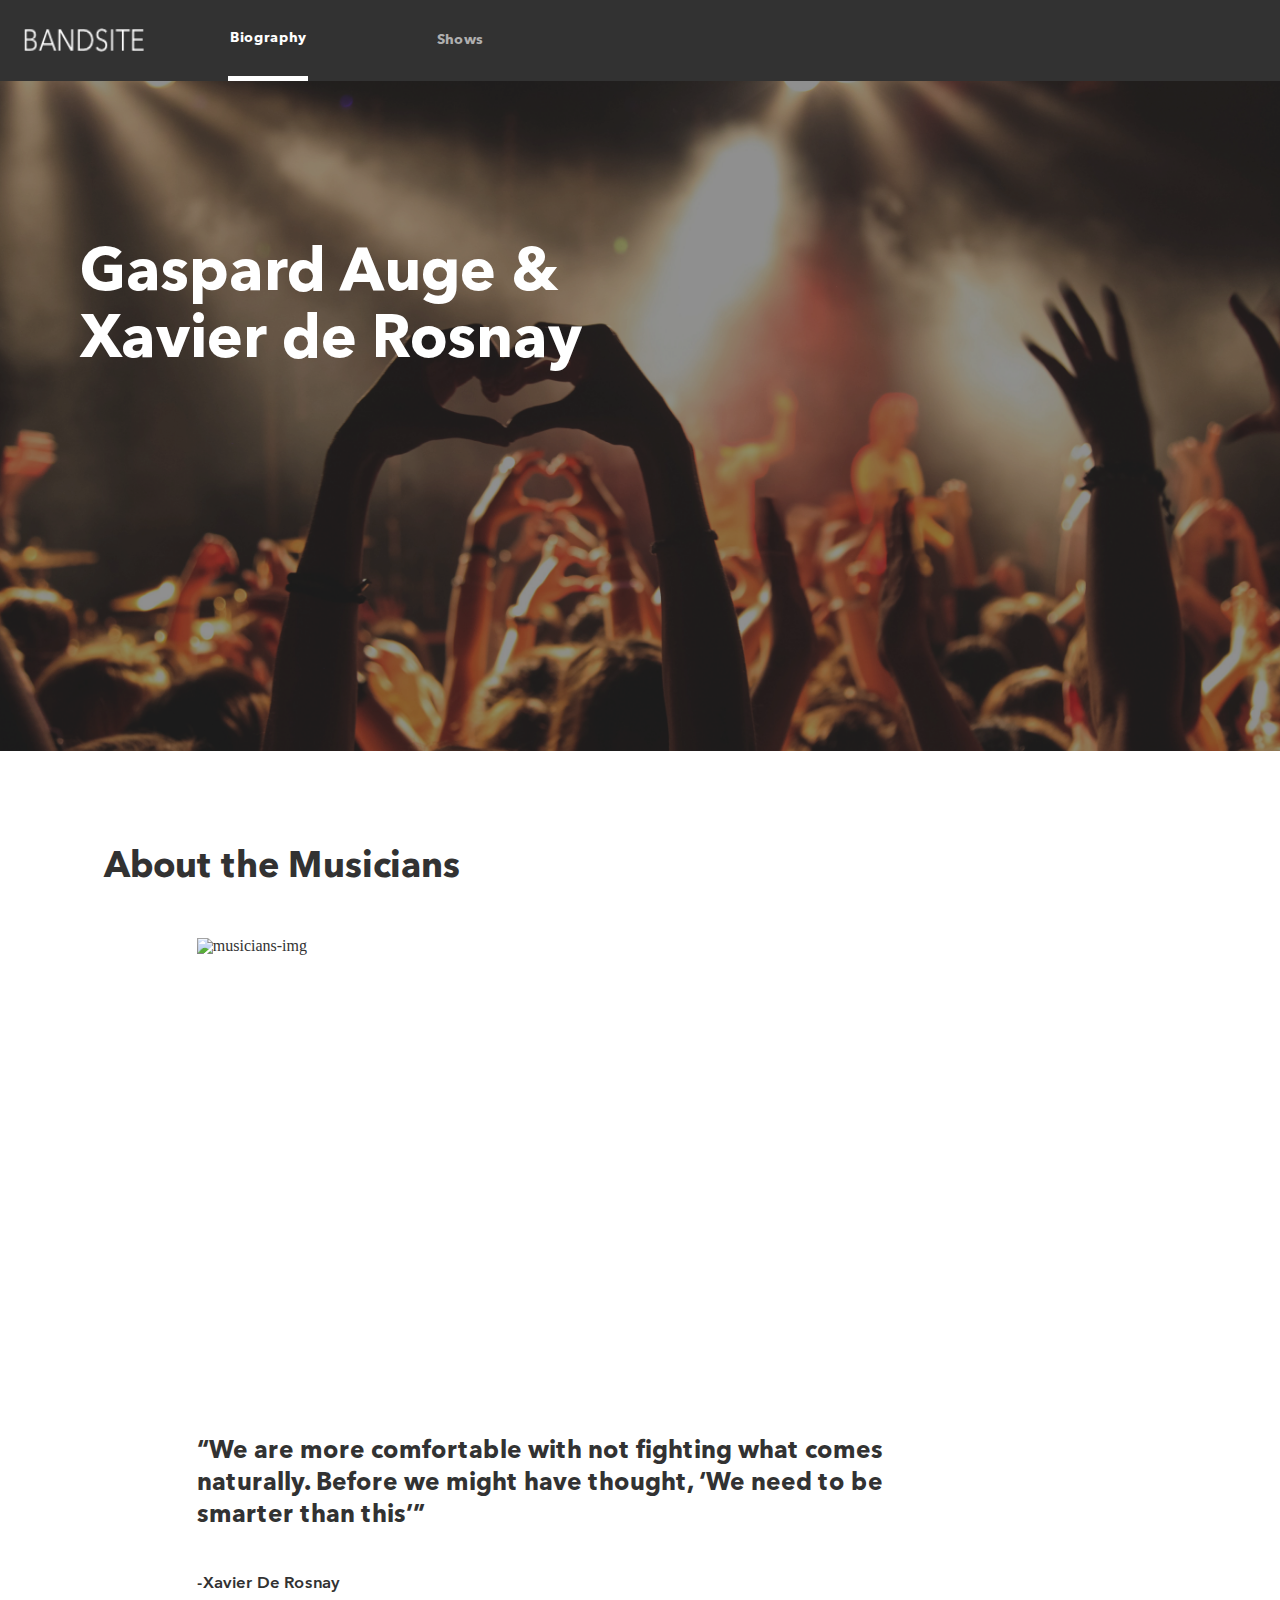
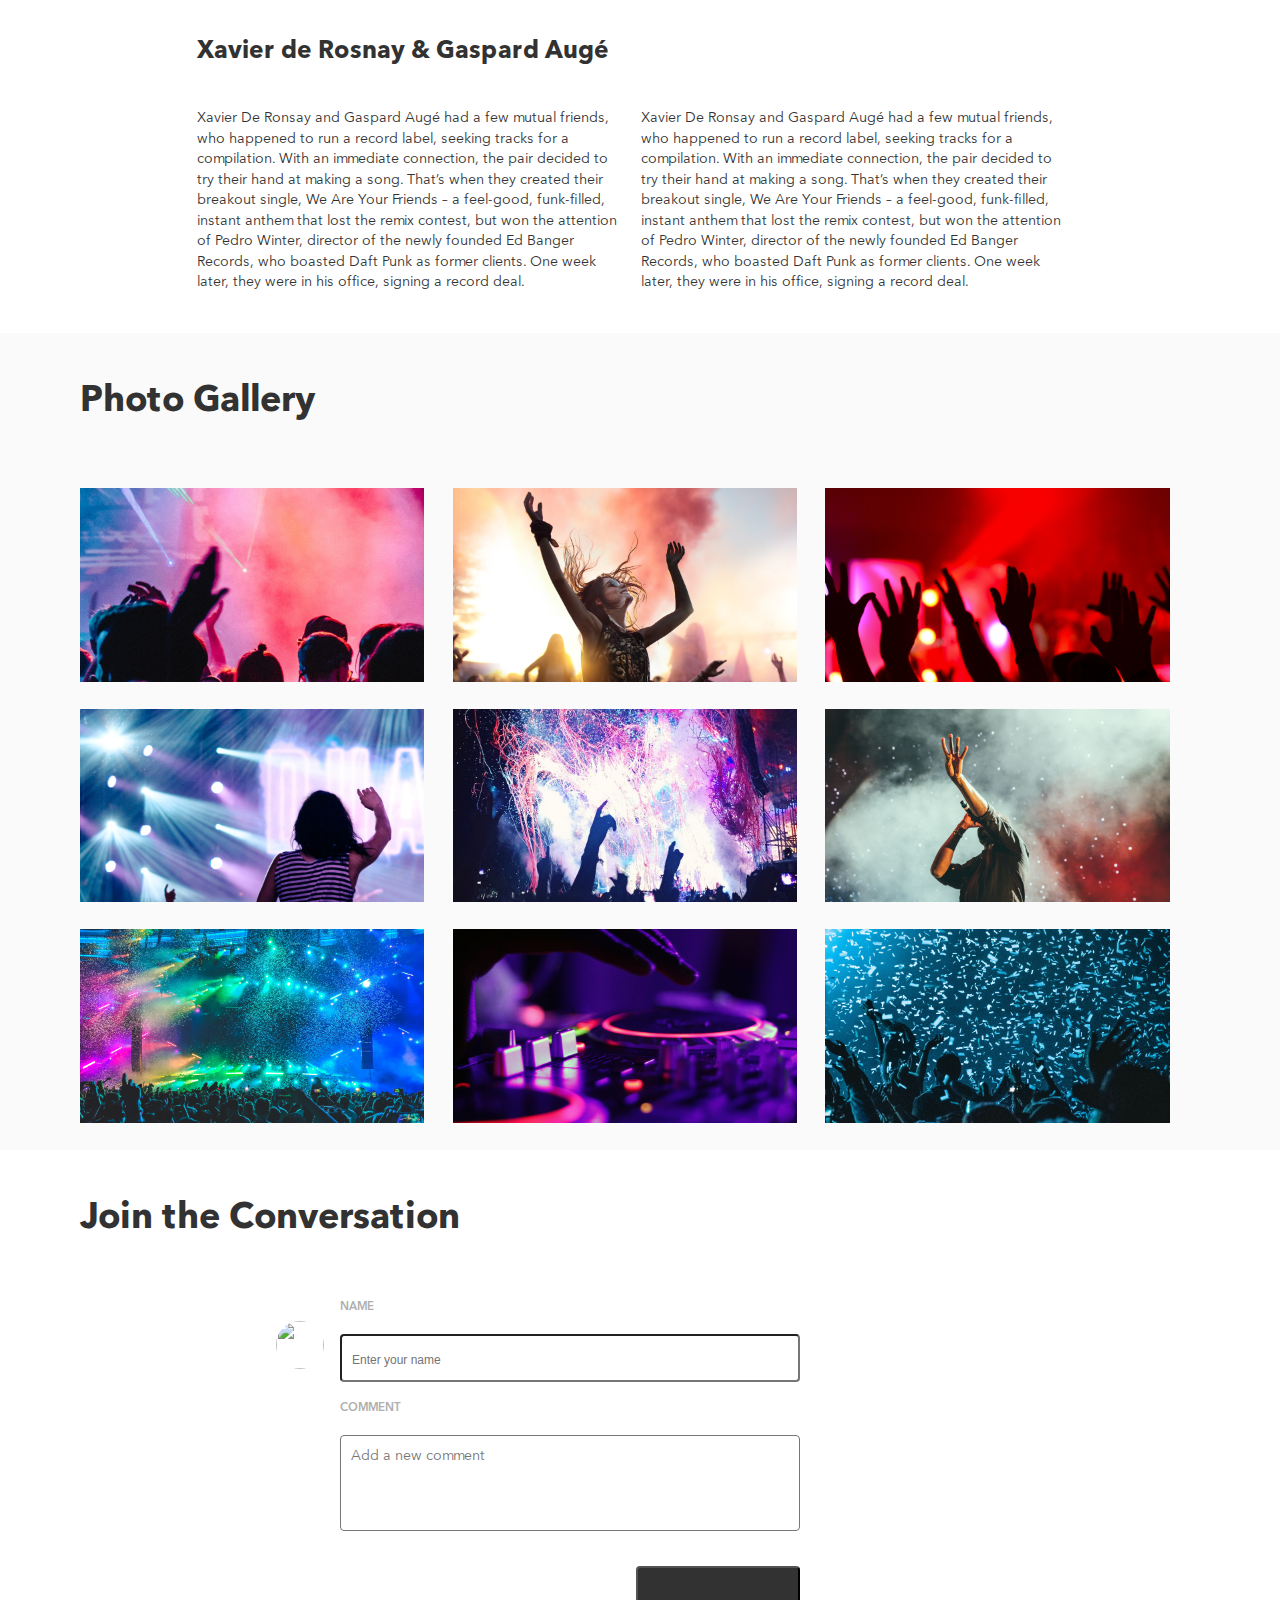
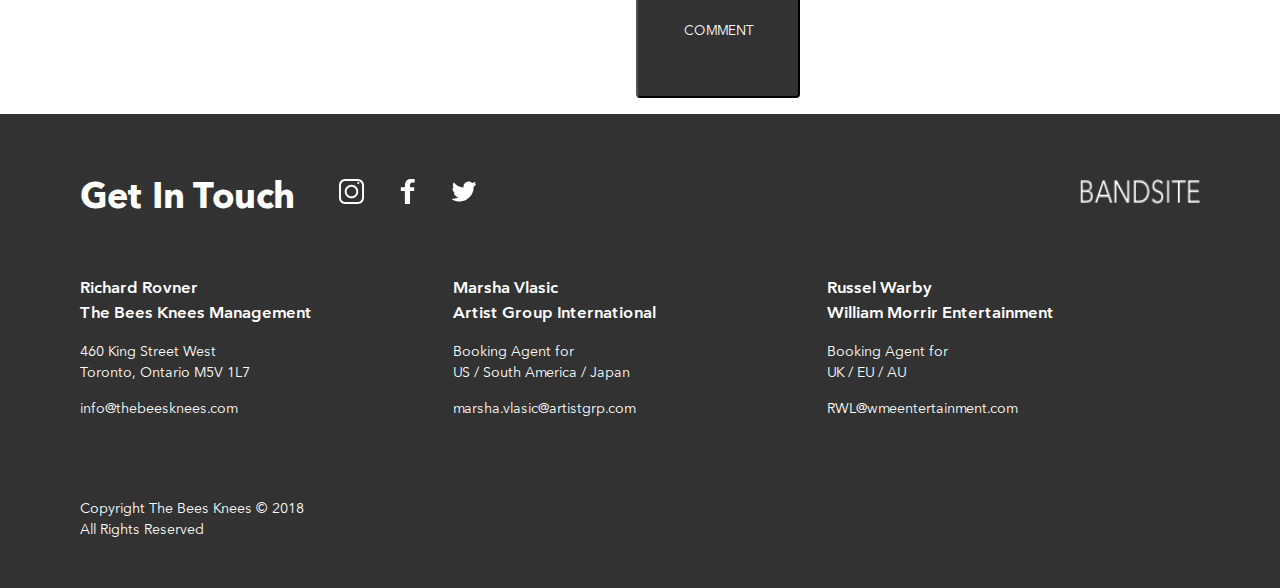
==== sprint-three/index.html @ dc9f6cad "updated js form and shows" ====
<!DOCTYPE html>
<html lang="en">

<head>
    <meta charset="UTF-8">
    <meta name="viewport" content="width=device-width, initial-scale=1.0">
    <meta name="description" content="">
    <link rel="stylesheet" type="text/css" href="./styles/main.css">
    <script src="https://cdnjs.cloudflare.com/ajax/libs/axios/0.21.1/axios.min.js"></script>
    <title>BandSite</title>
</head>

<body>
    <header>
        <!-----------------------------------------------MAIN NAVIGATION BAR---------------------------------------------->
        <nav class="main-nav">

            <div class="main-nav__trademark">
                <a href="./index.html" class="">
                    <img src="assets/logos/Logo-bandsite.png" class="logo-bandsite" alt="logo-bandsite">
                </a>
            </div>
            <ul class="main-nav__list">
                <li class="main-nav__item main-nav__item--active">
                    <a href="./index.html" class="main-nav__link main-nav__link--active">
                            Biography
                        </a>
                </li>
                <li class="main-nav__item">
                    <a href="./pages/shows.html" class="main-nav__link">
                    Shows </a>
                </li>
            </ul>

        </nav>
    </header>

    <body>
        <main>
            <!------------------------------------------- HERO CONTAINER SECTION-------------------------------------------------->
            <section class="hero-container hero-container__mobile-size-biography  hero-container--scale">
                <div class="hero-container__box hero-container__box--mobile-box-size-biography">
                    <h1 class="hero-container__text hero-container__text--mobile-font-size-biography"> Gaspard Auge & Xavier de Rosnay</h1>
                </div>
            </section>

            <!----------------------------------------------- ABOUT SECTION --------------------------------------------->
            <main>
                <section class="about-section">

                    <h1 class="about-section__title">About the Musicians </h1>
                    <div class=" about-section__content">
                        <img src="./assets/images/musicians.jpg" alt="musicians-img" class="about-section__img about-section__img--scale">
                        <h2 class="about-section__quote"> “We are more comfortable with not fighting what comes naturally. Before we might have thought, ‘We need to be smarter than this’” </h2>
                        <h4 class="about-section__name"> -Xavier De Rosnay</h4>
                        <h2 class="about-section__names"> Xavier de Rosnay & Gaspard Augé </h2>


                        <div class="about-section__text">
                            <div class="about-section__top"> Xavier De Ronsay and Gaspard Augé had a few mutual friends, who happened to run a record label, seeking tracks for a compilation. With an immediate connection, the pair decided to try their hand at making a song. That’s when
                                they created their breakout single, We Are Your Friends – a feel-good, funk-filled, instant anthem that lost the remix contest, but won the attention of Pedro Winter, director of the newly founded Ed Banger Records, who
                                boasted Daft Punk as former clients. One week later, they were in his office, signing a record deal.
                            </div>
                            <div class="about-section__bottom"> Xavier De Ronsay and Gaspard Augé had a few mutual friends, who happened to run a record label, seeking tracks for a compilation. With an immediate connection, the pair decided to try their hand at making a song. That’s when
                                they created their breakout single, We Are Your Friends – a feel-good, funk-filled, instant anthem that lost the remix contest, but won the attention of Pedro Winter, director of the newly founded Ed Banger Records, who
                                boasted Daft Punk as former clients. One week later, they were in his office, signing a record deal.
                            </div>

                        </div>
                    </div>
                </section>
                <!-------------------------------------------  PHOTO GALLERY SECTION ------------------------------------------------>
                <section class="photo-gallery-section">
                    <h1 class="photo-gallery-section__title">Photo Gallery</h1>
                    <div class="photo-gallery-section__photos">
                        <img class="photo-gallery-section__photo photo-gallery-section__photo--scale" alt="photo-gallery-1" src="./assets/images/Photo-gallery-1.jpg">
                        <img class="photo-gallery-section__photo  photo-gallery-section__photo--scale" alt="photo-gallery-2" src="./assets/images/Photo-gallery-2.jpg">
                        <img class="photo-gallery-section__photo photo-gallery-section__photo--scale" alt="photo-gallery-3" src="./assets/images/Photo-gallery-3.jpg">
                        <img class="photo-gallery-section__photo  photo-gallery-section__photo--scale" alt="photo-gallery-4" src="./assets/images/Photo-gallery-4.jpg">
                        <img class="photo-gallery-section__photo  photo-gallery-section__photo--scale" alt="photo-gallery-5" src="./assets/images/Photo-gallery-5.jpg">
                        <img class="photo-gallery-section__photo photo-gallery-section__photo--scale" alt="photo-gallery-6" src="./assets/images/Photo-gallery-6.jpg">
                        <img class="photo-gallery-section__photo photo-gallery-section__photo--scale" alt="photo-gallery-7" src="./assets/images/Photo-gallery-7.jpg">
                        <img class="photo-gallery-section__photo photo-gallery-section__photo--scale" alt="photo-gallery-8" src="./assets/images/Photo-gallery-8.jpg">
                        <img class="photo-gallery-section__photo photo-gallery-section__photo--scale" alt="photo-gallery-9" src="./assets/images/Photo-gallery-9.jpg">
                    </div>
                </section>

            </main>
            <!-------------------------------------------  COMMENTS SECTION ------------------------------------------------>

            <article class="article">
                <div class="article-header">Join the Conversation</div>

                <form id="feed" class="feed" value="feed">

                    <img src=" https://www.sbdems.org/wp-content/uploads/2020/08/facebook-female-profile-icon-67.png" class="feed__avi">


                    <div class=feed__boxes>
                        <label for="name" data-domain="Enter your name" class="feed__tag">NAME</label>
                        <input id="name" class="feed__alias-field" type="text" name="name" placeholder="Enter your name" />
                        <label for="comment" data-domain="Add a new comment" class="feed__tag">COMMENT</label>
                        <textarea id="comment" class="feed__note-field" type="text" comment="comment" placeholder="Add a new comment"></textarea>
                        <button type="submit" class="feed__button"> COMMENT</button>
                    </div>

                </form>
                <div class="repository" id="repository" name="repository"></div>
            </article>

            <!--------------------------------------------------------------FOOTER BANNER-------------------------------------------------------------->
            <footer class="footer">
                <div class="footer__binding">
                    <div class=" footer__banner">
                        <div class=" footer__banner-left">
                            <h1 class="footer__title">Get In Touch</h1>
                            <div class="footer__network-partition">
                                <img class="footer__network-icon" src="./assets/icons/SVG/Icon-instagram.svg" alt="Facebook">
                                <img class="footer__network-icon footer__network-icon--margin" src="./assets/icons/SVG/Icon-facebook.svg" alt="Yelp">
                                <img class="footer__network-icon footer__network-icon--margin" src="./assets/icons/SVG/Icon-twitter.svg" alt="Instagram">
                            </div>
                        </div>
                        <a href="./index.html" class="footer__trademark"><img src="assets/logos/Logo-bandsite.png" class="footer__img"></a>
                    </div>

                    <!--------------------------------------------------------------FOOTER CARD-------------------------------------------------------------->

                    <div class="footer__directory">
                        <div class="footer__partition-card">
                            <div class="footer__partition-top">
                                <div>Richard Rovner</div>
                                <div> The Bees Knees Management</div>
                            </div>
                            <div class="footer__partition-bottom">
                                <div>460 King Street West</div>
                                <div class="footer__partition-bottom">Toronto, Ontario M5V 1L7</div>
                                <div class="footer__email">info@thebeesknees.com </div>
                            </div>
                        </div>


                        <div class="footer__partition-card">
                            <div class="footer__partition-top">
                                <div> Marsha Vlasic</div>
                                <div> Artist Group International </div>
                            </div>
                            <div class="footer__partition-bottom">
                                <div>Booking Agent for </div>
                                <div class="footer__partition-bottom">US / South America / Japan</div>
                                <div class="footer__email">marsha.vlasic@artistgrp.com</div>
                            </div>
                        </div>

                        <div class="footer__partition-card">
                            <div class="footer__partition-top">
                                <div> Russel Warby</div>
                                <div> William Morrir Entertainment</div>
                            </div>
                            <div class="footer__partition-bottom">
                                <div>Booking Agent for</div>
                                <div class="footer__partition-bottom">UK / EU / AU</div>
                                <div class="footer__email">RWL@wmeentertainment.com</div>
                            </div>
                        </div>
                    </div>
                </div>
                <div class="footer__partition-base">Copyright The Bees Knees © 2018</div>
                <div class="footer__partition-base footer__partition-base-last">All Rights Reserved</div>

            </footer>



        </main>
    </body>

    <script src="./scripts/index-page.js"></script>

</html>

</html>
---- sprint-three/styles/main.css ----
/*********************************IMPORTS********************************************/
html,
body,
div,
span,
h1,
h2,
h3,
h4,
h5,
h6,
p,
a,
em,
img,
ol,
ul,
li,
article,
footer,
header,
menu,
nav,
section,
time,
video {
  margin: 0;
  padding: 0;
  border: 0;
  font-weight: lighter;
  vertical-align: baseline;
}

/* HTML5 display-role reset for older browsers */
article,
footer,
header,
menu,
nav,
body {
  line-height: 1;
}

blockquote,
q {
  quotes: none;
}

blockquote:before,
blockquote:after,
q:before,
q:after {
  content: "";
  content: none;
}

table {
  border-collapse: collapse;
  border-spacing: 0;
}

/************************************VARIABLES******************************************/
/********************************* BREAKPOINTS**********************************************************/
/********************************* FOR TABLETS**********************************************************/
/********************************* FOR DESKTOP*************************************/
/************************************FONTS******************************************/
@font-face {
  font-family: "AvenirNextLTProRegular";
  src: url("../assets/fonts/AvenirNextLTPro-Regular.woff") format("woff"), url("../assets/fonts/AvenirNextLTPro-Regular.woff2") format("woff2");
  font-weight: 400;
}
@font-face {
  font-family: "AvenirNextLTProDemi";
  src: url("../assets/fonts/AvenirNextLTPro-Demi.woff") format("woff"), url("../assets/fonts/AvenirNextLTPro-Demi.woff2") format("woff2");
  font-weight: 600;
}
@font-face {
  font-family: "AvenirNextLTProBold";
  src: url("../assets/fonts/AvenirNextLTPro-Bold.woff") format("woff"), url("../assets/fonts/AvenirNextLTPro-Bold.woff2") format("woff2");
  font-weight: 700;
}
/*********************************************HEADINGS**h1-h6**************************************/
/*************************************H1 HERO HEADING************************************/
/*****************************************H1-Main-heading****************************/
/*********************H2 - Header subheader for mobile*********************/
/*******************************H3 - Subheader for Tablet and Desktop*************/
/********************H4 Paragraph & Comments*******************************/
/********************************h4-lists-and-contacts-information**************/
/********************************P-Paragraph****************************/
/*******************************************H5-Labels***********************/
/************************************VARIABLES******************************************/
/***************************************PADDING**************************************************/
/**********************************************DIVIDERS******************************************************/
/************************************MAIN NAV************************************/
.main-nav {
  background-color: #323232;
  display: flex;
  flex-direction: column;
  justify-content: space-between;
  align-items: center;
  color: #AFAFAF;
  width: 100%;
  min-height: 25vw;
  max-height: 10.4vw;
  width: 100%;
  padding: 0 1rem 0 1rem;
}
@media (min-width: 768px) {
  .main-nav {
    padding: 0 1.5rem 0 1.5rem;
  }
}
@media (min-width: 1280px) {
  .main-nav {
    padding: 0 5rem 0 5rem;
  }
}
@media (min-width: 768px) {
  .main-nav {
    flex-direction: row;
    min-height: 10.4vw;
    max-height: 6.3vw;
    justify-content: flex-start;
    align-items: center;
    padding: 0 1.5rem;
  }
}
@media (min-width: 1280px) {
  .main-nav {
    min-height: 6.3vw;
    max-height: 6.3vw;
  }
}
.main-nav__trademark {
  padding: 5vw 0 0;
  min-width: 37.5vw;
  min-height: 7.5vw;
  max-width: 15.6vw;
  max-height: 3.1vw;
}
@media (min-width: 768px) {
  .main-nav__trademark {
    min-width: 15.6vw;
    min-height: 3.1vw;
    min-width: 15.6vw;
    min-height: 3.1vw;
  }
}
@media (min-width: 1280px) {
  .main-nav__trademark {
    min-width: 9.4vw;
    min-height: 1.9vw;
    max-width: 9.4vw;
    max-height: 1.9vw;
  }
}
.main-nav__trademark img {
  min-width: 37.5vw;
  min-height: 7.5vw;
  max-width: 15.6vw;
  max-height: 3.1vw;
}
@media (min-width: 768px) {
  .main-nav__trademark img {
    min-width: 15.6vw;
    min-height: 3.1vw;
    min-width: 15.6vw;
    min-height: 3.1vw;
  }
}
@media (min-width: 1280px) {
  .main-nav__trademark img {
    min-width: 9.4vw;
    min-height: 1.9vw;
    max-width: 9.4vw;
    max-height: 1.9vw;
  }
}
@media (min-width: 768px) {
  .main-nav__trademark {
    padding: 2.1vw 0;
    margin-right: 56px;
  }
}
@media (min-width: 1280px) {
  .main-nav__trademark {
    padding: 1.3vw 0;
  }
}
.main-nav__list {
  display: flex;
  justify-content: space-around;
  width: 100%;
  align-items: center;
  list-style-type: none;
}
@media (min-width: 768px) {
  .main-nav__list {
    align-items: stretch;
    width: 30%;
    height: 100%;
  }
}
.main-nav__item {
  list-style-type: none;
  display: flex;
  justify-content: center;
  width: 50%;
  padding: 0 0 3.8vw 0;
}
@media (min-width: 768px) {
  .main-nav__item {
    align-items: center;
    padding-bottom: 0;
    padding: 3.6vw 0;
  }
}
@media (min-width: 1280px) {
  .main-nav__item {
    width: 5rem;
    padding: 2.2vw 0;
    margin: 0 56px 0 0;
  }
}
.main-nav__item--active {
  border-bottom: solid 5px #FFFF;
}
.main-nav__link {
  color: #323232;
  font-family: AvenirNextLTProRegular;
  font-size: 4.1vw;
  line-height: 5.6vw;
  font-family: AvenirNextLTProBold;
  color: #FFFF;
  text-decoration: none;
  color: #AFAFAF;
  text-decoration: none;
  transition: letter-spacing 0.1s;
}
@media (min-width: 768px) {
  .main-nav__link {
    font-size: 1.82vw;
    line-height: 2.6vw;
  }
}
@media (min-width: 1280px) {
  .main-nav__link {
    font-size: 1.1vw;
    line-height: 1.6vw;
  }
}
.main-nav__link:hover {
  letter-spacing: 1px;
}
.main-nav__link--active {
  color: #323232;
  font-family: AvenirNextLTProRegular;
  font-size: 4.1vw;
  line-height: 5.6vw;
  font-family: AvenirNextLTProBold;
  color: #FFFF;
}
@media (min-width: 768px) {
  .main-nav__link--active {
    font-size: 1.82vw;
    line-height: 2.6vw;
  }
}
@media (min-width: 1280px) {
  .main-nav__link--active {
    font-size: 1.1vw;
    line-height: 1.6vw;
  }
}

/************************************HERO CONTAINER****************************/
.hero-container {
  display: flex;
  position: relative;
  background-image: url("../assets/images/hero-image.jpg");
  background-position: center;
  background-size: cover;
  background-color: rgba(50, 50, 50, 0.5);
  min-height: 147.5vw;
  max-height: 87.2vw;
}
.hero-container ::before {
  content: "";
  position: absolute;
  top: 0rem;
  right: 0rem;
  bottom: 0rem;
  left: 0rem;
  background-color: rgba(0, 0, 0, 0.25);
  z-index: -1;
}
.hero-container__mobile-size-biography {
  min-height: 183px;
  max-height: 57.2vw;
}
@media (min-width: 768px) {
  .hero-container {
    min-height: 670px;
    max-height: 52.3vw;
  }
}
@media (min-width: 1280px) {
  .hero-container {
    margin: 0 0 3rem 0;
  }
}
.hero-container--scale {
  width: 100%;
  height: 100%;
  -o-object-fit: cover;
     object-fit: cover;
}
.hero-container__box {
  padding: 0 1rem 0 1rem;
  color: #FFFF;
  margin: 4rem 0;
  z-index: 1;
}
@media (min-width: 768px) {
  .hero-container__box {
    padding: 0 1.5rem 0 1.5rem;
  }
}
@media (min-width: 1280px) {
  .hero-container__box {
    padding: 0 5rem 0 5rem;
  }
}
.hero-container__box--mobile-box-size-shows {
  min-width: 288px;
  max-width: 90vw;
}
.hero-container__box--mobile-box-size-biography {
  min-width: 224px;
  max-width: 70vw;
}
@media (min-width: 768px) {
  .hero-container__box {
    margin: 6rem 0;
    min-width: 564px;
    max-width: 73.4vw;
  }
}
@media (min-width: 1280px) {
  .hero-container__box {
    margin: 10rem 0;
    min-width: 568px;
    max-width: 43.1vw;
  }
}
.hero-container__title {
  font-size: 4.4vw;
  line-height: 6.9vw;
  font-family: AvenirNextLTProDemi;
  color: #323232;
  color: #FFFF;
  margin: 0 0 0rem 0;
}
@media (min-width: 768px) {
  .hero-container__title {
    font-size: 3.1vw;
    line-height: 4.2vw;
    font-family: AvenirNextLTProBold;
  }
}
@media (min-width: 1280px) {
  .hero-container__title {
    font-size: 1.9vw;
    line-height: 2.5vw;
  }
}
@media (min-width: 768px) {
  .hero-container__title {
    margin: 0 0 0rem 0;
  }
}
.hero-container__text {
  z-index: 1;
}
.hero-container__text--mobile-font-size-shows {
  font-family: AvenirNextLTProBold;
  font-size: 11vw;
  line-height: 13.8vw;
}
@media (min-width: 768px) {
  .hero-container__text--mobile-font-size-shows {
    font-size: 4.7vw;
    line-height: 5.7vw;
  }
}
@media (min-width: 1280px) {
  .hero-container__text--mobile-font-size-shows {
    font-size: 2.8vw;
    line-height: 3.4vw;
  }
}
.hero-container__text--mobile-font-size-biography {
  font-family: AvenirNextLTProBold;
  font-size: 7.5vw;
  line-height: 10vw;
  color: #FFFF;
}
@media (min-width: 768px) {
  .hero-container__text--mobile-font-size-biography {
    font-size: 4.7vw;
    line-height: 5.7vw;
  }
}
@media (min-width: 1280px) {
  .hero-container__text--mobile-font-size-biography {
    font-size: 2.8vw;
    line-height: 3.4vw;
  }
}
@media (min-width: 768px) {
  .hero-container__text {
    font-family: AvenirNextLTProBold;
    color: #FFFF;
    font-size: 18.8vw;
    line-height: 21.3vw;
  }
}
@media (min-width: 768px) and (min-width: 768px) {
  .hero-container__text {
    font-size: 7.8vw;
    line-height: 8.9vw;
  }
}
@media (min-width: 768px) and (min-width: 1280px) {
  .hero-container__text {
    font-size: 4.7vw;
    line-height: 5.3vw;
  }
}
.hero-container__soundcloud {
  padding: 0 1rem 0 1rem;
  position: absolute;
  z-index: 1;
  align-self: flex-end;
  margin: 0 0 20vw 0;
  min-width: 288px;
  min-height: 96px;
  max-width: 90vw;
  max-height: 30vw;
}
@media (min-width: 768px) {
  .hero-container__soundcloud {
    padding: 0 1.5rem 0 1.5rem;
  }
}
@media (min-width: 1280px) {
  .hero-container__soundcloud {
    padding: 0 5rem 0 5rem;
  }
}
@media (min-width: 768px) {
  .hero-container__soundcloud {
    margin: 0 0 6.3vw 0;
    min-width: 436px;
    min-height: 146px;
    max-width: 56.8vw;
    max-height: 19vw;
  }
}
@media (min-width: 1280px) {
  .hero-container__soundcloud {
    padding: 0;
    margin: 0 0 14.7rem 0;
    position: relative;
    min-width: 436px;
    min-height: 146px;
    max-width: 34.1vw;
    max-height: 11.4vw;
  }
}

/************************************ABOUT SECTION************************************/
.about-section {
  background-color: #FFFF;
  color: #323232;
  display: flex;
  flex-direction: column;
  padding: 0 1rem;
}
@media (min-width: 768px) {
  .about-section {
    padding: 0 1.5rem;
  }
}
.about-section__title {
  margin: 3rem 0;
  font-family: AvenirNextLTProBold;
  font-size: 7.5vw;
  line-height: 10vw;
  color: #FFFF;
  color: #323232;
}
@media (min-width: 768px) {
  .about-section__title {
    font-size: 4.7vw;
    line-height: 5.7vw;
  }
}
@media (min-width: 1280px) {
  .about-section__title {
    font-size: 2.8vw;
    line-height: 3.4vw;
  }
}
@media (min-width: 768px) {
  .about-section__title {
    font-family: AvenirNextLTProBold;
    font-size: 11vw;
    line-height: 13.8vw;
  }
}
@media (min-width: 768px) and (min-width: 768px) {
  .about-section__title {
    font-size: 4.7vw;
    line-height: 5.7vw;
  }
}
@media (min-width: 768px) and (min-width: 1280px) {
  .about-section__title {
    font-size: 2.8vw;
    line-height: 3.4vw;
  }
}
@media (min-width: 1280px) {
  .about-section__title {
    padding: 0 0 0 5rem;
  }
}
@media (min-width: 1280px) {
  .about-section__content {
    padding: 0 0 0 10.8rem;
  }
}
.about-section__img {
  display: flex;
  justify-content: center;
  margin: 0px 0 1.5rem;
  min-width: 90vw;
  min-height: 45vw;
  max-width: 90vw;
  max-height: 45vw;
}
@media (min-width: 768px) {
  .about-section__img {
    margin: 0 0 0 0;
    min-width: 720px;
    min-height: 362px;
    max-width: 116.7vw;
    max-height: 58.6vw;
  }
}
@media (min-width: 1280px) {
  .about-section__img {
    margin: 0 0 0 0;
    min-width: 896px;
    min-height: 450px;
    max-width: 70vw;
    max-height: 35.2vw;
  }
}
.about-section__img--scale {
  width: 100%;
  height: 100%;
  -o-object-fit: cover;
     object-fit: cover;
}
.about-section__quote {
  font-size: 4.4vw;
  line-height: 6.9vw;
  font-family: AvenirNextLTProDemi;
  color: #323232;
  margin: 0 0 2rem 0;
  min-width: 90vw;
  max-width: 90vw;
}
@media (min-width: 768px) {
  .about-section__quote {
    font-size: 3.1vw;
    line-height: 4.2vw;
    font-family: AvenirNextLTProBold;
  }
}
@media (min-width: 1280px) {
  .about-section__quote {
    font-size: 1.9vw;
    line-height: 2.5vw;
  }
}
@media (min-width: 768px) {
  .about-section__quote {
    margin: 3rem 0 2.5rem 0rem;
    min-width: 720px;
    max-width: 116.7vw;
  }
}
@media (min-width: 1280px) {
  .about-section__quote {
    margin: 3rem 0 2.5rem 0;
    min-width: 780px;
    max-width: 60.9vw;
  }
}
.about-section__name {
  font-family: AvenirNextLTProRegular;
  color: #323232;
  font-size: 4.1vw;
  line-height: 5.6vw;
  margin: 0 0 2.5rem 0;
  font-size: 5vw;
  line-height: 7.5vw;
  font-family: AvenirNextLTProDemi;
  color: #323232;
}
@media (min-width: 768px) {
  .about-section__name {
    font-size: 1.8vw;
    line-height: 1.9vw;
  }
}
@media (min-width: 1280px) {
  .about-section__name {
    font-size: 1.1vw;
    line-height: 1.7vw;
  }
}
@media (min-width: 768px) {
  .about-section__name {
    font-size: 2.1vw;
    line-height: 3.1vw;
  }
}
@media (min-width: 1280px) {
  .about-section__name {
    font-size: 1.3vw;
    line-height: 1.9vw;
  }
}
@media (min-width: 768px) {
  .about-section__name {
    margin: 0 0 2.5rem 0;
  }
}
@media (min-width: 1280px) {
  .about-section__name {
    margin: 0 0 2.5rem 0;
  }
}
.about-section__names {
  font-size: 4.4vw;
  line-height: 6.9vw;
  font-family: AvenirNextLTProDemi;
  color: #323232;
  margin: 0 0 1.5rem 0;
}
@media (min-width: 768px) {
  .about-section__names {
    font-size: 3.1vw;
    line-height: 4.2vw;
    font-family: AvenirNextLTProBold;
  }
}
@media (min-width: 1280px) {
  .about-section__names {
    font-size: 1.9vw;
    line-height: 2.5vw;
  }
}
@media (min-width: 768px) {
  .about-section__names {
    margin: 0 0 2.5rem 0;
  }
}
@media (min-width: 1280px) {
  .about-section__names {
    margin: 0 0 2.5rem 0;
  }
}
.about-section__text {
  font-family: AvenirNextLTProRegular;
  color: #323232;
  font-size: 4.1vw;
  line-height: 5.6vw;
  display: inline-block;
  margin: 0 0 2.5rem;
}
@media (min-width: 768px) {
  .about-section__text {
    font-size: 1.8vw;
    line-height: 2.6vw;
    display: inline-block;
  }
}
@media (min-width: 1280px) {
  .about-section__text {
    font-size: 1.1vw;
    line-height: 1.6vw;
    display: inline-block;
  }
}
@media (min-width: 768px) {
  .about-section__text {
    display: flex;
  }
}
@media (min-width: 1280px) {
  .about-section__text {
    margin: 0 0 2.5rem 0;
  }
}
.about-section__top {
  margin: 0 0 1.5rem 0;
}
@media (min-width: 768px) {
  .about-section__top {
    margin: 0 3.1vw 0 0;
    min-width: 348px;
    max-width: 45.8vw;
  }
}
@media (min-width: 1280px) {
  .about-section__top {
    margin: 0 1.9vw 0 0;
    min-width: 420px;
    max-width: 29.1vw;
  }
}
@media (min-width: 768px) {
  .about-section__bottom {
    min-width: 348px;
    max-width: 45.8vw;
  }
}
@media (min-width: 1280px) {
  .about-section__bottom {
    min-width: 420px;
    max-width: 29.1vw;
    margin: 0 0 0 0;
  }
}

/************************************PHOTO GALLERY SECTION************************************/
.photo-gallery-section {
  display: flex;
  flex-wrap: wrap;
  background-color: #FAFAFA;
  margin: 0 0 0 0;
  padding: 0 1rem 0 1rem;
}
@media (min-width: 768px) {
  .photo-gallery-section {
    padding: 0 1.5rem 0 1.5rem;
  }
}
@media (min-width: 1280px) {
  .photo-gallery-section {
    padding: 0 5rem 0 5rem;
  }
}
.photo-gallery-section__title {
  font-family: AvenirNextLTProBold;
  font-size: 7.5vw;
  line-height: 10vw;
  color: #FFFF;
  color: #323232;
  margin: 2rem 0 1.5rem;
}
@media (min-width: 768px) {
  .photo-gallery-section__title {
    font-size: 4.7vw;
    line-height: 5.7vw;
  }
}
@media (min-width: 1280px) {
  .photo-gallery-section__title {
    font-size: 2.8vw;
    line-height: 3.4vw;
  }
}
@media (min-width: 768px) {
  .photo-gallery-section__title {
    margin: 3rem 0 4rem;
  }
}
.photo-gallery-section__photo {
  margin: 0px 0 1rem 0px;
  min-width: 90vw;
  min-height: 50.6vw;
  max-width: 90vw;
  max-height: 50.6vw;
}
@media (min-width: 768px) {
  .photo-gallery-section__photo {
    min-width: 224px;
    min-height: 126px;
    max-width: 29.16vw;
    max-height: 16.4vw;
    margin: 0px 1.6vw 3.1vw 0px;
  }
}
@media (min-width: 1280px) {
  .photo-gallery-section__photo {
    min-width: 344px;
    min-height: 193px;
    max-width: 26.9vw;
    max-height: 15.1vw;
    margin: 0px 1.9vw 1.9vw 0px;
  }
}
.photo-gallery-section__photo--scale {
  width: 100%;
  height: 100%;
  -o-object-fit: cover;
     object-fit: cover;
}

/************************************COMMENTS FEED SECTION************************************/
@media (min-width: 768px) {
  article {
    width: 528px;
  }
}

form {
  background-color: #FFFF;
}

.article-header {
  font-family: AvenirNextLTProBold;
  font-size: 7.5vw;
  line-height: 10vw;
  color: #FFFF;
  color: #323232;
  padding: 2rem 0 2.5rem 1rem;
}
@media (min-width: 768px) {
  .article-header {
    font-size: 4.7vw;
    line-height: 5.7vw;
  }
}
@media (min-width: 1280px) {
  .article-header {
    font-size: 2.8vw;
    line-height: 3.4vw;
  }
}
@media (min-width: 768px) {
  .article-header {
    padding: 2rem 2rem 3.5rem 2rem;
  }
}
@media (min-width: 1280px) {
  .article-header {
    padding: 3rem 1.5rem 3.5rem 5rem;
  }
}

.feed {
  padding: 0 1rem 0 1rem;
}
@media (min-width: 768px) {
  .feed {
    padding: 0 1.5rem 0 1.5rem;
  }
}
@media (min-width: 1280px) {
  .feed {
    padding: 0 5rem 0 5rem;
  }
}
.feed__avi {
  margin: 1.5rem 0 3rem 0;
  height: 3rem;
  width: 3rem;
  border-radius: 30px;
  float: left;
  position: absolute;
}
@media (min-width: 768px) {
  .feed__avi {
    margin: 1.5rem 0px 0px 100px;
  }
}
@media (min-width: 1280px) {
  .feed__avi {
    margin: 1.5rem 0px 0px 196px;
  }
}
.feed__boxes {
  padding: 0 0 0 64px;
  display: block;
  float: left;
  min-width: 70vw;
  max-width: 460px;
}
@media (min-width: 768px) {
  .feed__boxes {
    margin: 0 0 0 6.25rem;
    min-width: 224px;
    max-width: 460px;
  }
}
@media (min-width: 1280px) {
  .feed__boxes {
    margin: 0 0 0 12.25rem;
  }
}
.feed input:focus,
.feed select:focus,
.feed textarea:focus,
.feed button:focus {
  outline: #323232;
  border-width: 0.2rem;
}
.feed__tag {
  padding: 0 0 0 0;
  box-sizing: border-box;
  font-size: 3.8vw;
  line-height: 6.3vw;
  font-family: AvenirNextLTProRegular;
  color: #AFAFAF;
}
@media (min-width: 768px) {
  .feed__tag {
    font-size: 1.6vw;
    line-height: 2.6vw;
    font-family: AvenirNextLTProDemi;
  }
}
@media (min-width: 1280px) {
  .feed__tag {
    font-size: 0.9vw;
    line-height: 1.6vw;
  }
}
.feed__tag, .feed__alias-field, .feed__note-field {
  padding: 0 30vw 0 0;
}
.feed__alias-field {
  box-sizing: border-box;
  font-size: 12px;
  color: #AFAFAF;
  margin: 1rem 0 1rem 0;
  min-width: 70vw;
  max-width: 460px;
  min-height: 10vw;
  max-height: 48px;
  border-radius: 4px;
  padding: 3px 0 0 10px;
}
@media (min-width: 768px) {
  .feed__alias-field {
    width: 28.75rem;
    min-height: 48px;
    max-height: 3.8vw;
    min-width: 460px;
    max-width: 35.9vw;
  }
}
@media (min-width: 1280px) {
  .feed__alias-field {
    min-width: 460px;
    max-width: 460px;
    min-height: 48px;
    min-height: 3.8vw;
  }
}
.feed__note-field {
  box-sizing: border-box;
  border-radius: 0.25rem;
  min-width: 70vw;
  max-width: 460px;
  min-height: 20vw;
  max-height: 96px;
  margin: 1rem 0 1rem 0;
  resize: none;
  color: #323232;
  font-family: AvenirNextLTProRegular;
  font-size: 4.1vw;
  line-height: 5.6vw;
  padding: 10px 0 0 10px;
}
@media (min-width: 768px) {
  .feed__note-field {
    font-size: 1.82vw;
    line-height: 2.6vw;
  }
}
@media (min-width: 1280px) {
  .feed__note-field {
    font-size: 1.1vw;
    line-height: 1.6vw;
  }
}
@media (min-width: 768px) {
  .feed__note-field {
    min-width: 460px;
    max-width: 35.9vw;
    min-height: 96px;
    max-height: 7.5vw;
  }
}
@media (min-width: 1280px) {
  .feed__note-field {
    min-width: 460px;
    max-width: 460px;
    min-height: 96px;
    max-height: 7.5vw;
  }
}
.feed__button {
  float: right;
  background-color: #323232;
  font-family: AvenirNextLTProRegular;
  color: #FFFF;
  min-width: 90vw;
  max-width: 90vw;
  min-height: 10vw;
  max-height: 15vw;
  border-radius: 4px;
  margin: 1rem 0 1rem 0px;
}
@media (min-width: 768px) {
  .feed__button {
    min-width: unset;
    max-width: unset;
    padding: 0;
    width: 160px;
    height: 3rem;
  }
}
@media (min-width: 1280px) {
  .feed__button {
    padding: 0;
    margin: 1rem 0 1rem 0;
  }
}

/*****************************************CARD FEED SECTION***********************************/
.repository {
  display: flex;
  flex-flow: row wrap;
  min-width: 87.5vw;
  margin: 0px 1rem 1.5rem 1rem;
}
@media (min-width: 768px) {
  .repository {
    min-width: 528px;
    max-width: 41.3vw;
    margin: 0 124px 1.5rem 124px;
  }
}
@media (min-width: 1280px) {
  .repository {
    margin: 40px 264px 0 264px;
  }
}
.repository__empty-container {
  padding: 1.5rem 1rem 0;
}
@media (min-width: 768px) {
  .repository__empty-container {
    max-width: 528px;
    margin: 0 auto;
    padding: 0rem 1rem 0;
  }
}
.repository__top-container {
  display: flex;
  justify-content: space-between;
  padding-bottom: 1rem;
}
@media (min-width: 768px) {
  .repository__top-container {
    margin: 0 0 0 0;
  }
}
.repository__top-right-container {
  min-width: 240px;
  max-width: 75vw;
  padding: 0 0 1.5rem 1rem;
}
@media (min-width: 768px) {
  .repository__top-right-container {
    min-width: 476px;
    max-width: 476px;
    padding: 0px 0px 1.5rem 1rem;
  }
}
.repository__top-right-left-container {
  padding: 24px 0 8px 0;
  display: flex;
  justify-content: space-between;
  width: 100%;
}
.repository__border {
  background: #E1E1E1;
  width: 100%;
  height: 1px;
}
.repository__avi {
  height: 3rem;
  width: 3rem;
  border-radius: 30px;
}
.repository__name {
  min-width: 43.8vw;
  max-width: 18.1vw;
  font-family: AvenirNextLTProRegular;
  color: #323232;
  font-size: 4.1vw;
  line-height: 5.6vw;
  font-family: AvenirNextLTProBold;
}
@media (min-width: 768px) {
  .repository__name {
    font-size: 1.8vw;
    line-height: 1.9vw;
  }
}
@media (min-width: 1280px) {
  .repository__name {
    font-size: 1.1vw;
    line-height: 1.7vw;
  }
}
@media (min-width: 768px) {
  .repository__name {
    min-width: 140px;
    max-width: 18.1vw;
    line-height: none;
    height: 1rem;
  }
}
@media (min-width: 1280px) {
  .repository__name {
    min-width: 140px;
    max-width: 140px;
    line-height: none;
    height: 1rem;
  }
}
.repository__time {
  height: 1rem;
  width: 9rem;
  color: #323232;
  font-family: AvenirNextLTProRegular;
  font-size: 4.1vw;
  line-height: 5.6vw;
}
@media (min-width: 768px) {
  .repository__time {
    font-size: 1.82vw;
    line-height: 2.6vw;
  }
}
@media (min-width: 1280px) {
  .repository__time {
    font-size: 1.1vw;
    line-height: 1.6vw;
  }
}
.repository__comment {
  color: #323232;
  font-family: AvenirNextLTProRegular;
  font-size: 4.1vw;
  line-height: 5.6vw;
}
@media (min-width: 768px) {
  .repository__comment {
    font-size: 1.82vw;
    line-height: 2.6vw;
  }
}
@media (min-width: 1280px) {
  .repository__comment {
    font-size: 1.1vw;
    line-height: 1.6vw;
  }
}

/************************************FOOTER BANNER************************************/
.footer {
  background-color: #323232;
  padding: 0 1rem 0 1rem;
  color: #FFFF;
}
@media (min-width: 768px) {
  .footer {
    padding: 0 1.5rem 0 1.5rem;
  }
}
@media (min-width: 1280px) {
  .footer {
    padding: 0 5rem 0 5rem;
  }
}
.footer__binding {
  padding: 3rem 0;
}
.footer__network-partition {
  align-items: center;
  display: flex;
}
.footer__banner {
  align-items: center;
  display: flex;
  width: 100%;
  justify-content: space-between;
}
@media (min-width: 768px) {
  .footer__banner {
    margin: 0 0 56px 0;
  }
}
@media (min-width: 768px) {
  .footer__banner-left {
    display: flex;
  }
}
.footer__title {
  margin: 1rem 0 0 0;
  font-family: AvenirNextLTProBold;
  font-size: 7.5vw;
  line-height: 10vw;
  color: #FFFF;
}
@media (min-width: 768px) {
  .footer__title {
    font-size: 4.7vw;
    line-height: 5.7vw;
  }
}
@media (min-width: 1280px) {
  .footer__title {
    font-size: 2.8vw;
    line-height: 3.4vw;
  }
}
@media (min-width: 768px) {
  .footer__title {
    width: 52.1vw;
  }
}
@media (min-width: 1280px) {
  .footer__title {
    width: 31.3vw;
  }
}
.footer__network-partition {
  width: 80%;
  margin: 56px 0;
}
@media (min-width: 768px) {
  .footer__network-partition {
    margin: 0;
    width: 80%;
  }
}
@media (min-width: 1280px) {
  .footer__network-partition {
    width: 80%;
  }
}
.footer__network-icon {
  min-width: 5vw;
  min-height: 5vw;
  max-width: 5vw;
  max-height: 5vw;
}
@media (min-width: 768px) {
  .footer__network-icon {
    min-width: 3.1vw;
    min-height: 3.1vw;
    max-width: 1.9vw;
    max-height: 1.9vw;
  }
}
@media (min-width: 1280px) {
  .footer__network-icon {
    min-width: 1.9vw;
    min-height: 1.9vw;
    max-width: 1.9vw;
    max-height: 1.9vw;
  }
}
.footer__network-icon--margin {
  margin-left: 32px;
}
.footer__trademark {
  display: none;
  min-width: 37.5vw;
  min-height: 7.5vw;
  max-width: 15.6vw;
  max-height: 3.1vw;
}
@media (min-width: 768px) {
  .footer__trademark {
    min-width: 15.6vw;
    min-height: 3.1vw;
    min-width: 15.6vw;
    min-height: 3.1vw;
  }
}
@media (min-width: 1280px) {
  .footer__trademark {
    min-width: 9.4vw;
    min-height: 1.9vw;
    max-width: 9.4vw;
    max-height: 1.9vw;
  }
}
.footer__trademark img {
  min-width: 37.5vw;
  min-height: 7.5vw;
  max-width: 15.6vw;
  max-height: 3.1vw;
}
@media (min-width: 768px) {
  .footer__trademark img {
    min-width: 15.6vw;
    min-height: 3.1vw;
    min-width: 15.6vw;
    min-height: 3.1vw;
  }
}
@media (min-width: 1280px) {
  .footer__trademark img {
    min-width: 9.4vw;
    min-height: 1.9vw;
    max-width: 9.4vw;
    max-height: 1.9vw;
  }
}
@media (min-width: 768px) {
  .footer__trademark {
    display: flex;
    margin-left: auto;
  }
}
.footer__directory {
  display: flex;
  flex-direction: column;
  align-items: center;
}
@media (min-width: 768px) {
  .footer__directory {
    flex-direction: row;
    width: 100%;
    align-items: flex-start;
  }
}
.footer__partition-card {
  margin-bottom: 16px;
  width: 100%;
}
@media (min-width: 768px) {
  .footer__partition-card {
    width: 32.6vw;
  }
}
.footer__partition-top {
  color: #323232;
  font-family: AvenirNextLTProRegular;
  font-size: 4.1vw;
  line-height: 5.6vw;
  font-family: AvenirNextLTProBold;
  color: #FFFF;
  margin-bottom: 16px;
  width: 100%;
}
@media (min-width: 768px) {
  .footer__partition-top {
    font-size: 1.82vw;
    line-height: 2.6vw;
  }
}
@media (min-width: 1280px) {
  .footer__partition-top {
    font-size: 1.1vw;
    line-height: 1.6vw;
  }
}
@media (min-width: 768px) {
  .footer__partition-top {
    font-size: 5vw;
    line-height: 7.5vw;
    font-family: AvenirNextLTProDemi;
    color: #FFFF;
  }
}
@media (min-width: 768px) and (min-width: 768px) {
  .footer__partition-top {
    font-size: 2.1vw;
    line-height: 3.1vw;
  }
}
@media (min-width: 768px) and (min-width: 1280px) {
  .footer__partition-top {
    font-size: 1.3vw;
    line-height: 1.9vw;
  }
}
.footer__partition-bottom {
  margin-bottom: 16px;
  width: 100%;
  color: #323232;
  font-family: AvenirNextLTProRegular;
  font-size: 4.1vw;
  line-height: 5.6vw;
  color: #FFFF;
}
@media (min-width: 768px) {
  .footer__partition-bottom {
    font-size: 1.82vw;
    line-height: 2.6vw;
  }
}
@media (min-width: 1280px) {
  .footer__partition-bottom {
    font-size: 1.1vw;
    line-height: 1.6vw;
  }
}
.footer__partition-base {
  color: #323232;
  font-family: AvenirNextLTProRegular;
  font-size: 4.1vw;
  line-height: 5.6vw;
  color: #FFFF;
}
@media (min-width: 768px) {
  .footer__partition-base {
    font-size: 1.82vw;
    line-height: 2.6vw;
  }
}
@media (min-width: 1280px) {
  .footer__partition-base {
    font-size: 1.1vw;
    line-height: 1.6vw;
  }
}
.footer__partition-base-last {
  color: #323232;
  font-family: AvenirNextLTProRegular;
  font-size: 4.1vw;
  line-height: 5.6vw;
  color: #FFFF;
  padding: 0 0 48px 0;
}
@media (min-width: 768px) {
  .footer__partition-base-last {
    font-size: 1.82vw;
    line-height: 2.6vw;
  }
}
@media (min-width: 1280px) {
  .footer__partition-base-last {
    font-size: 1.1vw;
    line-height: 1.6vw;
  }
}

*,
*::before,
*::after {
  box-sizing: inherit;
  margin: 0px;
}

/*********************************************HEADINGS**h1-h6**************************************/
/*H1 - Header*/
/*********************************************END OF HEADINGS**h1-h6**************************************/
/************************************HERO CONTAINER************************************/
/* Imports

//main import
@use "./partials/_reset.scss" as *;
@use "./partials/_variables.scss" as *;
@use "./partials/_breakpoints.scss" as *;
@use "./partials/_typography.scss" as *;
@use "./partials/_variables.scss" as *;
@use "./partials/_mixins.scss" as *;
//section imports
@use "./partials/_navigation.scss" as *;
@use "./partials/_hero.scss" as *;
@use "./partials/_about.scss" as *;
@use "./partials/_photogallery.scss" as *;
@use "./partials/_form.scss" as *;
@use "./partials/_footer.scss" as *;
 *//*# sourceMappingURL=main.css.map */
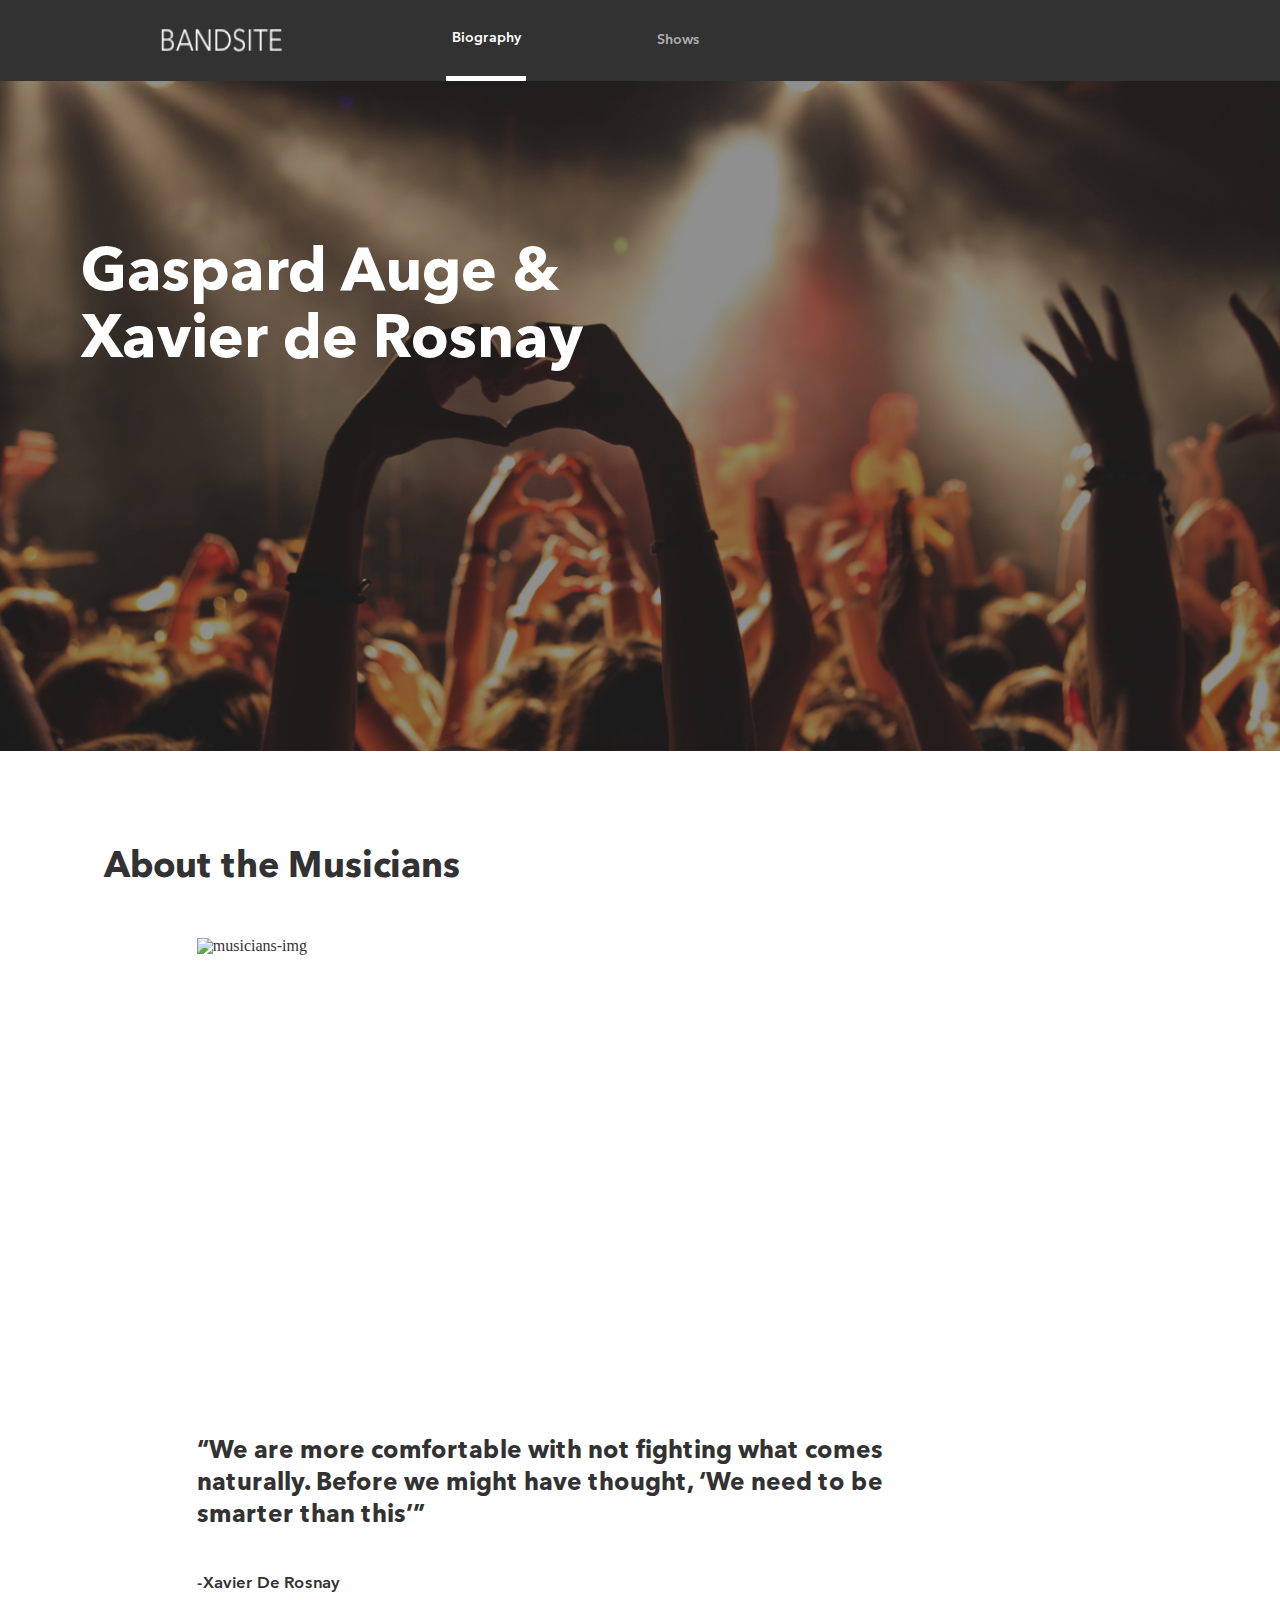
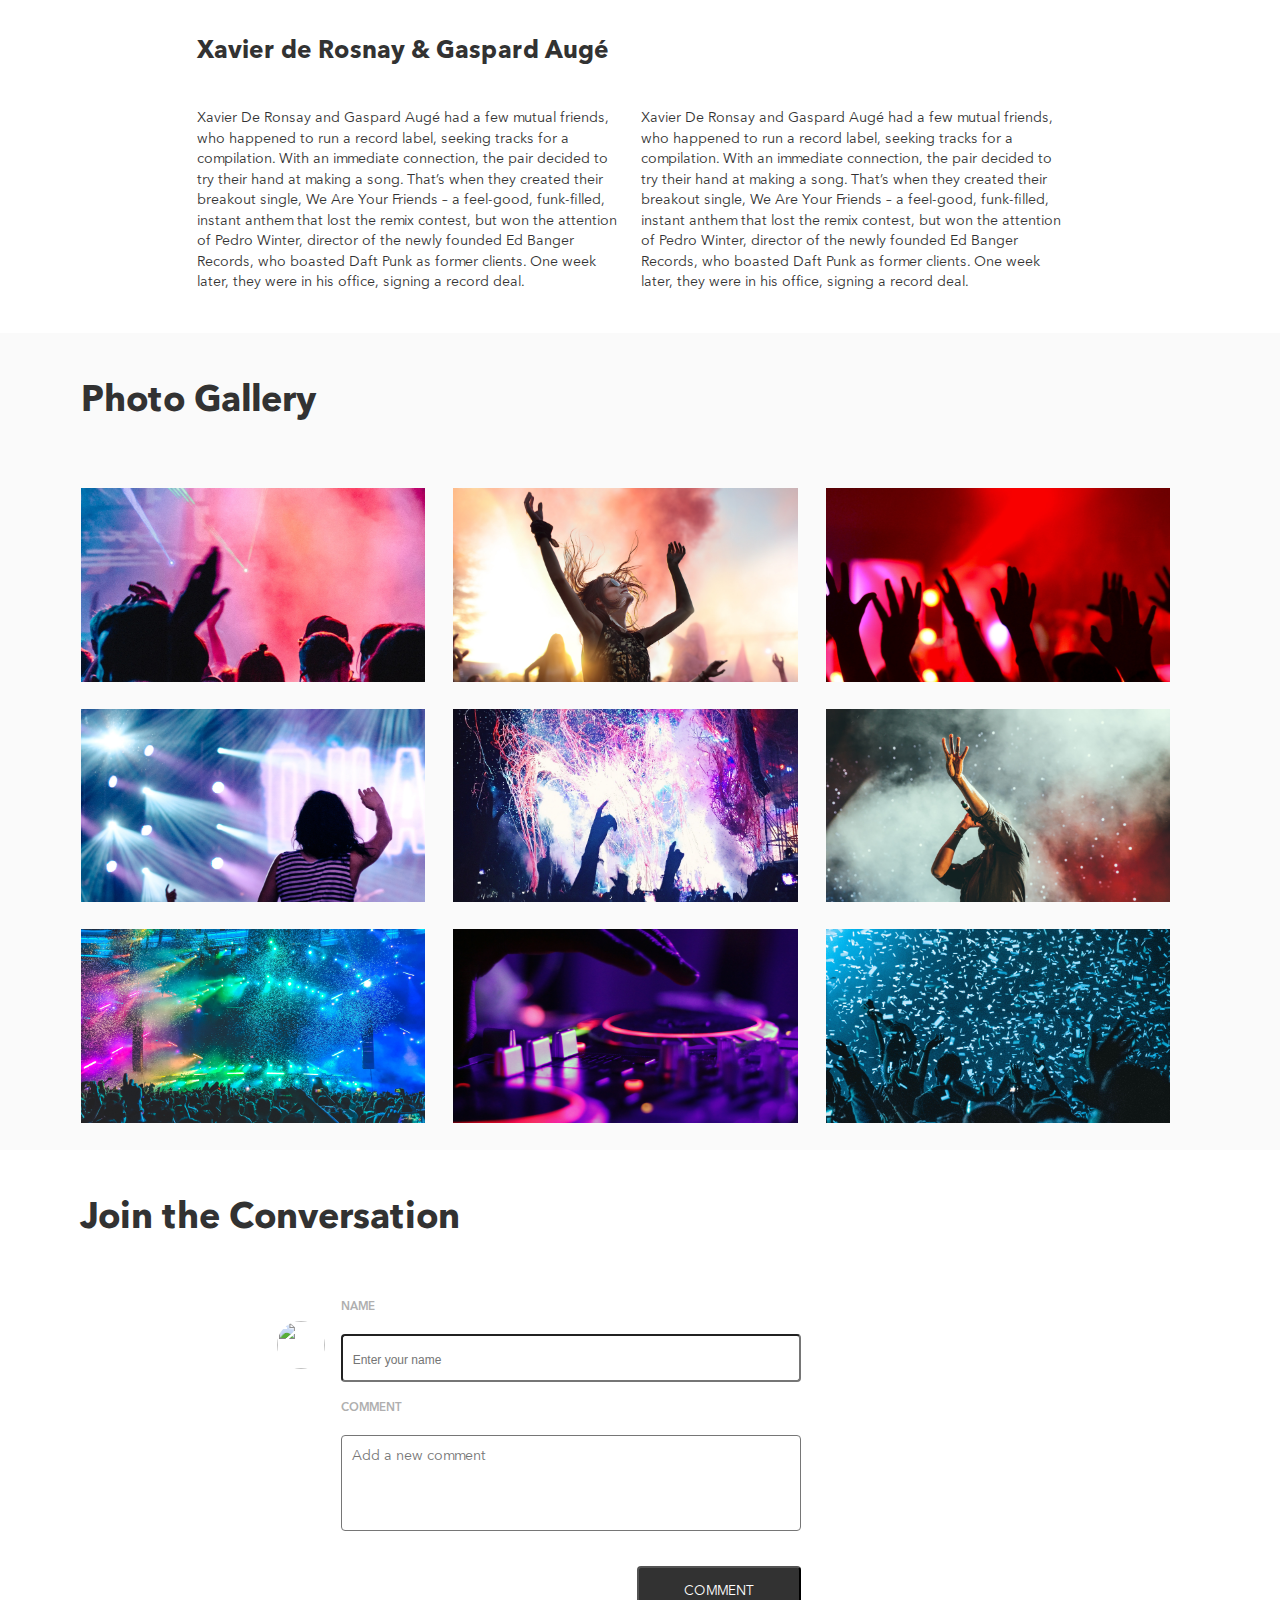
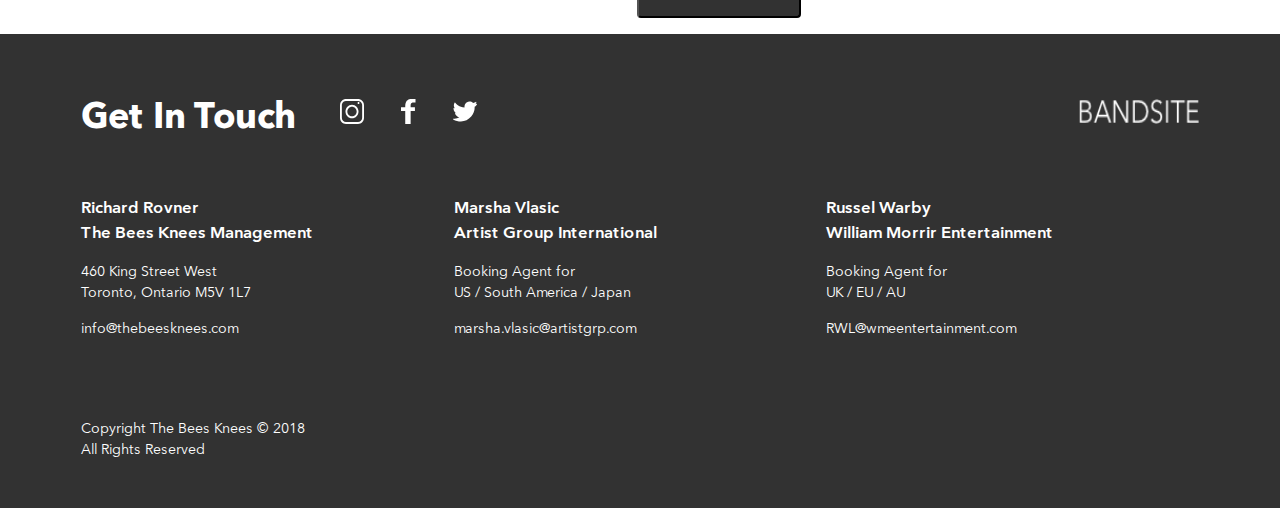
==== commit ed227ee9: "made nav bar responsive" ====
--- a/sprint-three/index.html
+++ b/sprint-three/index.html
@@ -17,7 +17,7 @@
 
             <div class="main-nav__trademark">
                 <a href="./index.html" class="">
-                    <img src="assets/logos/Logo-bandsite.png" class="logo-bandsite" alt="logo-bandsite">
+                    <img src="./assets/logos/Logo-bandsite.png" class="logo-bandsite" alt="logo-bandsite">
                 </a>
             </div>
             <ul class="main-nav__list">
--- a/sprint-three/styles/main.css
+++ b/sprint-three/styles/main.css
@@ -79,7 +79,7 @@
   src: url("../assets/fonts/AvenirNextLTPro-Bold.woff") format("woff"), url("../assets/fonts/AvenirNextLTPro-Bold.woff2") format("woff2");
   font-weight: 700;
 }
-/*********************************************HEADINGS**h1-h6**************************************/
+/*********************************RESPONSIVE-HEADINGS**h1-h6**************************************/
 /*************************************H1 HERO HEADING************************************/
 /*****************************************H1-Main-heading****************************/
 /*********************H2 - Header subheader for mobile*********************/
@@ -102,17 +102,16 @@
   width: 100%;
   min-height: 25vw;
   max-height: 10.4vw;
-  width: 100%;
-  padding: 0 1rem 0 1rem;
+  padding: 0 5vw 0 5vw;
 }
 @media (min-width: 768px) {
   .main-nav {
-    padding: 0 1.5rem 0 1.5rem;
+    padding: 0 3.1vw 0 3.1vw;
   }
 }
 @media (min-width: 1280px) {
   .main-nav {
-    padding: 0 5rem 0 5rem;
+    padding: 0 6.3vw 0 6.3vw;
   }
 }
 @media (min-width: 768px) {
@@ -122,7 +121,6 @@
     max-height: 6.3vw;
     justify-content: flex-start;
     align-items: center;
-    padding: 0 1.5rem;
   }
 }
 @media (min-width: 1280px) {
@@ -132,7 +130,7 @@
   }
 }
 .main-nav__trademark {
-  padding: 5vw 0 0;
+  margin: 5vw 0 0;
   min-width: 37.5vw;
   min-height: 7.5vw;
   max-width: 15.6vw;
@@ -178,13 +176,23 @@
 }
 @media (min-width: 768px) {
   .main-nav__trademark {
-    padding: 2.1vw 0;
-    margin-right: 56px;
-  }
-}
-@media (min-width: 1280px) {
+    padding: 0 5vw 0 5vw;
+    margin: 2.1vw 7.3vw 2.1vw 0;
+  }
+}
+@media (min-width: 768px) and (min-width: 768px) {
   .main-nav__trademark {
-    padding: 1.3vw 0;
+    padding: 0 3.1vw 0 3.1vw;
+  }
+}
+@media (min-width: 768px) and (min-width: 1280px) {
+  .main-nav__trademark {
+    padding: 0 6.3vw 0 6.3vw;
+  }
+}
+@media (min-width: 1280px) {
+  .main-nav__trademark {
+    margin: 1.3vw 4.4vw 1.3vw 0;
   }
 }
 .main-nav__list {
@@ -211,26 +219,36 @@
 @media (min-width: 768px) {
   .main-nav__item {
     align-items: center;
-    padding-bottom: 0;
     padding: 3.6vw 0;
+    margin: 0 7.3vw 0 0;
   }
 }
 @media (min-width: 1280px) {
   .main-nav__item {
     width: 5rem;
     padding: 2.2vw 0;
-    margin: 0 56px 0 0;
+    margin: 0 4.4vw 0 0;
   }
 }
 .main-nav__item--active {
-  border-bottom: solid 5px #FFFF;
+  border-bottom: solid 1.6vw #FFFF;
+}
+@media (min-width: 768px) {
+  .main-nav__item--active {
+    border-bottom: solid 0.7vw #FFFF;
+  }
+}
+@media (min-width: 1280px) {
+  .main-nav__item--active {
+    border-bottom: solid 0.4vw #FFFF;
+  }
 }
 .main-nav__link {
   color: #323232;
   font-family: AvenirNextLTProRegular;
   font-size: 4.1vw;
   line-height: 5.6vw;
-  font-family: AvenirNextLTProBold;
+  font-family: AvenirNextLTProDemi;
   color: #FFFF;
   text-decoration: none;
   color: #AFAFAF;
@@ -257,7 +275,7 @@
   font-family: AvenirNextLTProRegular;
   font-size: 4.1vw;
   line-height: 5.6vw;
-  font-family: AvenirNextLTProBold;
+  font-family: AvenirNextLTProDemi;
   color: #FFFF;
 }
 @media (min-width: 768px) {
@@ -316,19 +334,19 @@
      object-fit: cover;
 }
 .hero-container__box {
-  padding: 0 1rem 0 1rem;
+  padding: 0 5vw 0 5vw;
   color: #FFFF;
   margin: 4rem 0;
   z-index: 1;
 }
 @media (min-width: 768px) {
   .hero-container__box {
-    padding: 0 1.5rem 0 1.5rem;
+    padding: 0 3.1vw 0 3.1vw;
   }
 }
 @media (min-width: 1280px) {
   .hero-container__box {
-    padding: 0 5rem 0 5rem;
+    padding: 0 6.3vw 0 6.3vw;
   }
 }
 .hero-container__box--mobile-box-size-shows {
@@ -438,24 +456,24 @@
   }
 }
 .hero-container__soundcloud {
-  padding: 0 1rem 0 1rem;
+  padding: 0 5vw 0 5vw;
   position: absolute;
   z-index: 1;
   align-self: flex-end;
   margin: 0 0 20vw 0;
-  min-width: 288px;
-  min-height: 96px;
+  min-width: 90vw;
+  min-height: 30vw;
   max-width: 90vw;
   max-height: 30vw;
 }
 @media (min-width: 768px) {
   .hero-container__soundcloud {
-    padding: 0 1.5rem 0 1.5rem;
+    padding: 0 3.1vw 0 3.1vw;
   }
 }
 @media (min-width: 1280px) {
   .hero-container__soundcloud {
-    padding: 0 5rem 0 5rem;
+    padding: 0 6.3vw 0 6.3vw;
   }
 }
 @media (min-width: 768px) {
@@ -754,16 +772,16 @@
   flex-wrap: wrap;
   background-color: #FAFAFA;
   margin: 0 0 0 0;
-  padding: 0 1rem 0 1rem;
+  padding: 0 5vw 0 5vw;
 }
 @media (min-width: 768px) {
   .photo-gallery-section {
-    padding: 0 1.5rem 0 1.5rem;
+    padding: 0 3.1vw 0 3.1vw;
   }
 }
 @media (min-width: 1280px) {
   .photo-gallery-section {
-    padding: 0 5rem 0 5rem;
+    padding: 0 6.3vw 0 6.3vw;
   }
 }
 .photo-gallery-section__title {
@@ -866,16 +884,16 @@
 }
 
 .feed {
-  padding: 0 1rem 0 1rem;
+  padding: 0 5vw 0 5vw;
 }
 @media (min-width: 768px) {
   .feed {
-    padding: 0 1.5rem 0 1.5rem;
+    padding: 0 3.1vw 0 3.1vw;
   }
 }
 @media (min-width: 1280px) {
   .feed {
-    padding: 0 5rem 0 5rem;
+    padding: 0 6.3vw 0 6.3vw;
   }
 }
 .feed__avi {
@@ -1034,6 +1052,8 @@
   .feed__button {
     min-width: unset;
     max-width: unset;
+    min-height: unset;
+    max-height: unset;
     padding: 0;
     width: 160px;
     height: 3rem;
@@ -1192,17 +1212,17 @@
 /************************************FOOTER BANNER************************************/
 .footer {
   background-color: #323232;
-  padding: 0 1rem 0 1rem;
+  padding: 0 5vw 0 5vw;
   color: #FFFF;
 }
 @media (min-width: 768px) {
   .footer {
-    padding: 0 1.5rem 0 1.5rem;
+    padding: 0 3.1vw 0 3.1vw;
   }
 }
 @media (min-width: 1280px) {
   .footer {
-    padding: 0 5rem 0 5rem;
+    padding: 0 6.3vw 0 6.3vw;
   }
 }
 .footer__binding {
@@ -1396,6 +1416,7 @@
     font-size: 5vw;
     line-height: 7.5vw;
     font-family: AvenirNextLTProDemi;
+    color: #323232;
     color: #FFFF;
   }
 }
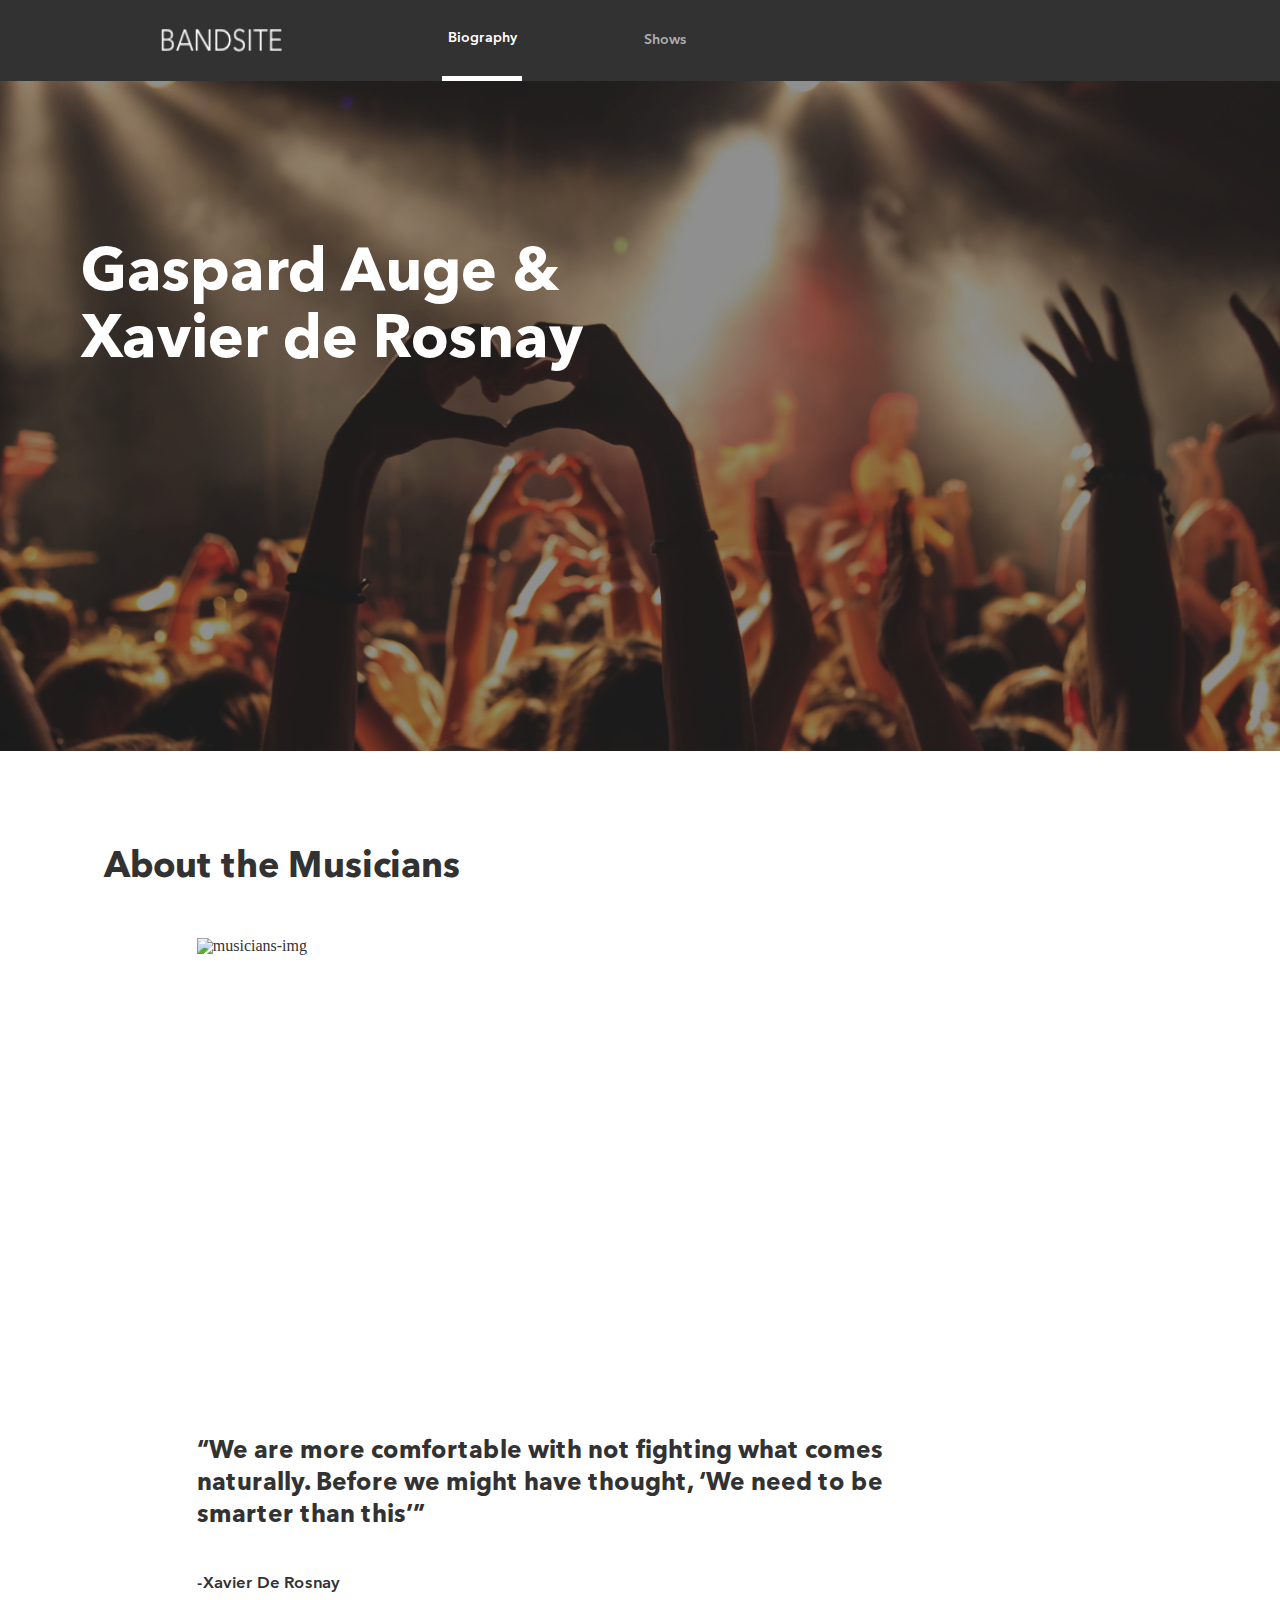
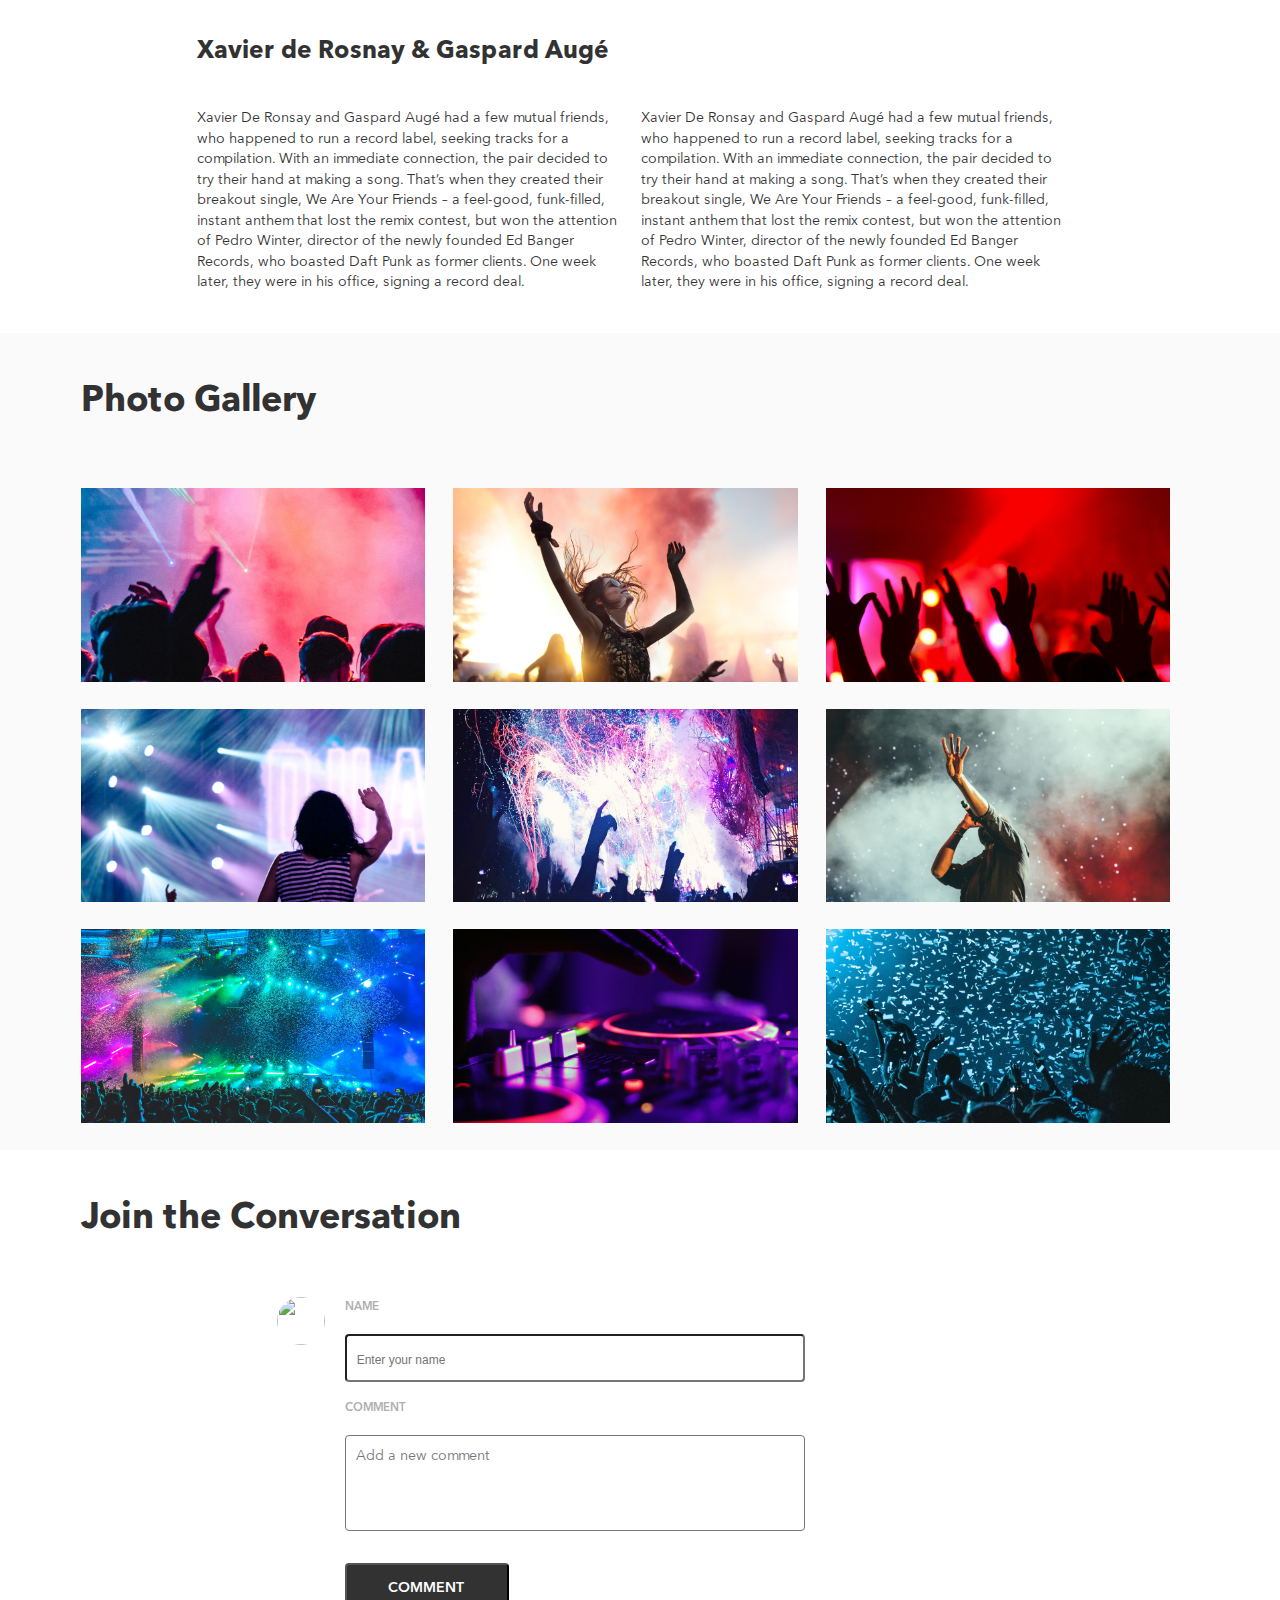
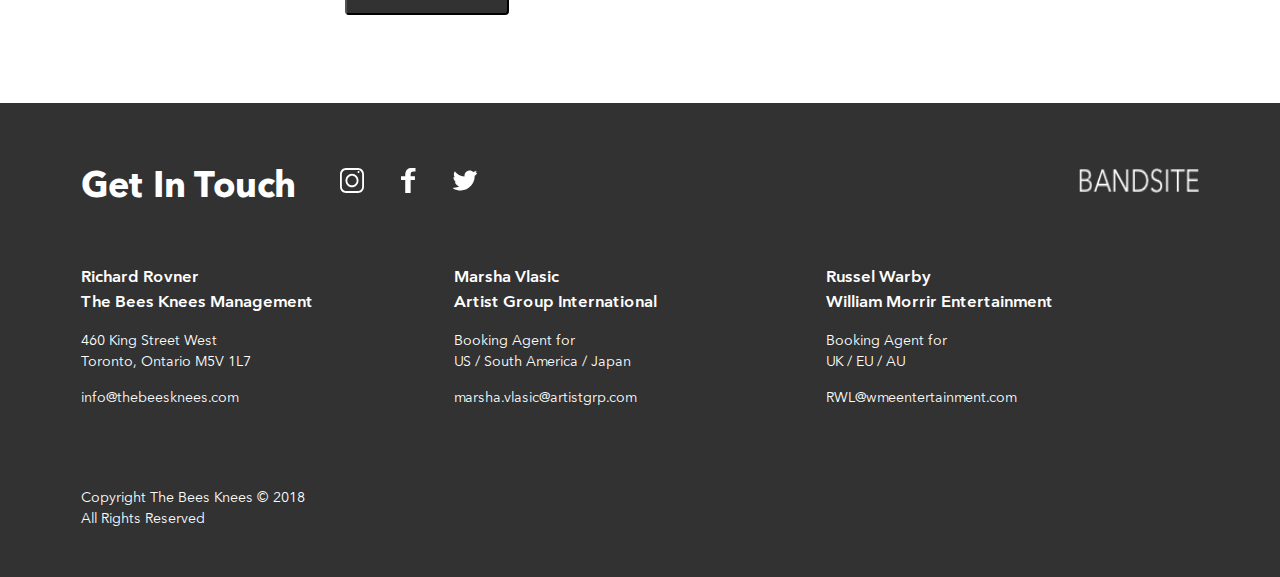
==== commit 99bdf570: "made form not need avi to be position absolute" ====
--- a/sprint-three/index.html
+++ b/sprint-three/index.html
@@ -89,23 +89,27 @@
             <!-------------------------------------------  COMMENTS SECTION ------------------------------------------------>
 
             <article class="article">
-                <div class="article-header">Join the Conversation</div>
-
-                <form id="feed" class="feed" value="feed">
-
-                    <img src=" https://www.sbdems.org/wp-content/uploads/2020/08/facebook-female-profile-icon-67.png" class="feed__avi">
+                <div class="article__header">Join the Conversation</div>
+                <div class="article__wrap">
+                    <div class="feed__binding">
+                        <form id="feed" class="feed" value="feed">
 
 
-                    <div class=feed__boxes>
-                        <label for="name" data-domain="Enter your name" class="feed__tag">NAME</label>
-                        <input id="name" class="feed__alias-field" type="text" name="name" placeholder="Enter your name" />
-                        <label for="comment" data-domain="Add a new comment" class="feed__tag">COMMENT</label>
-                        <textarea id="comment" class="feed__note-field" type="text" comment="comment" placeholder="Add a new comment"></textarea>
-                        <button type="submit" class="feed__button"> COMMENT</button>
+                            <img src=" https://www.sbdems.org/wp-content/uploads/2020/08/facebook-female-profile-icon-67.png" class="feed__avi">
+
+                            <div class=feed__boxes>
+                                <label for="name" class="feed__tag">NAME</label>
+
+                                <input id="name" class="feed__alias-field" type="text" name="name" placeholder="Enter your name" />
+                                <label for="comment" data-domain="Add a new comment" class="feed__tag">COMMENT</label>
+                                <textarea id="comment" class="feed__note-field" type="text" comment="comment" placeholder="Add a new comment"></textarea>
+                                <button type="submit" class="feed__button"> COMMENT</button>
+                            </div>
+
+                        </form>
                     </div>
-
-                </form>
-                <div class="repository" id="repository" name="repository"></div>
+                    <div class="repository" id="repository" name="repository"></div>
+                </div>
             </article>
 
             <!--------------------------------------------------------------FOOTER BANNER-------------------------------------------------------------->
--- a/sprint-three/styles/main.css
+++ b/sprint-three/styles/main.css
@@ -205,8 +205,13 @@
 @media (min-width: 768px) {
   .main-nav__list {
     align-items: stretch;
-    width: 30%;
+    width: 32.3vw;
     height: 100%;
+  }
+}
+@media (min-width: 1280px) {
+  .main-nav__list {
+    width: 28.7vw;
   }
 }
 .main-nav__item {
@@ -219,13 +224,14 @@
 @media (min-width: 768px) {
   .main-nav__item {
     align-items: center;
+    width: 10.4vw;
     padding: 3.6vw 0;
     margin: 0 7.3vw 0 0;
   }
 }
 @media (min-width: 1280px) {
   .main-nav__item {
-    width: 5rem;
+    width: 6.3vw;
     padding: 2.2vw 0;
     margin: 0 4.4vw 0 0;
   }
@@ -772,6 +778,7 @@
   flex-wrap: wrap;
   background-color: #FAFAFA;
   margin: 0 0 0 0;
+  width: 100%;
   padding: 0 5vw 0 5vw;
 }
 @media (min-width: 768px) {
@@ -842,105 +849,118 @@
 }
 
 /************************************COMMENTS FEED SECTION************************************/
-@media (min-width: 768px) {
-  article {
+.article {
+  padding: 0 5vw 0 5vw;
+  background-color: #FFFF;
+}
+@media (min-width: 768px) {
+  .article {
+    padding: 0 3.1vw 0 3.1vw;
+  }
+}
+@media (min-width: 1280px) {
+  .article {
+    padding: 0 6.3vw 0 6.3vw;
+  }
+}
+@media (min-width: 768px) {
+  .article {
     width: 528px;
   }
 }
-
-form {
-  background-color: #FFFF;
-}
-
-.article-header {
+@media (min-width: 1280px) {
+  .article {
+    width: 528px;
+  }
+}
+.article__header {
   font-family: AvenirNextLTProBold;
   font-size: 7.5vw;
   line-height: 10vw;
   color: #FFFF;
   color: #323232;
-  padding: 2rem 0 2.5rem 1rem;
-}
-@media (min-width: 768px) {
-  .article-header {
+  min-width: 87.5vw;
+  max-width: 58.2vw;
+  display: inline-flex;
+  margin: 2rem 0 2.5rem 0;
+}
+@media (min-width: 768px) {
+  .article__header {
     font-size: 4.7vw;
     line-height: 5.7vw;
   }
 }
 @media (min-width: 1280px) {
-  .article-header {
+  .article__header {
     font-size: 2.8vw;
     line-height: 3.4vw;
   }
 }
 @media (min-width: 768px) {
-  .article-header {
-    padding: 2rem 2rem 3.5rem 2rem;
-  }
-}
-@media (min-width: 1280px) {
-  .article-header {
-    padding: 3rem 1.5rem 3.5rem 5rem;
-  }
-}
-
-.feed {
-  padding: 0 5vw 0 5vw;
-}
-@media (min-width: 768px) {
-  .feed {
-    padding: 0 3.1vw 0 3.1vw;
-  }
-}
-@media (min-width: 1280px) {
-  .feed {
-    padding: 0 6.3vw 0 6.3vw;
-  }
-}
-.feed__avi {
-  margin: 1.5rem 0 3rem 0;
+  .article__header {
+    margin: 3rem 0rem 3.5rem 0;
+    padding-right: 0;
+  }
+}
+@media (min-width: 1280px) {
+  .article__header {
+    margin: 3rem 0 3.5rem 0;
+    padding-right: 0;
+  }
+}
+@media (min-width: 768px) {
+  .article__wrap {
+    margin-left: 100px;
+  }
+}
+@media (min-width: 1280px) {
+  .article__wrap {
+    margin-left: 196px;
+  }
+}
+.article__binding {
+  padding: 0 0 2rem;
+}
+.article .feed {
+  padding: 0 0 2rem;
+  display: flex;
+  justify-content: space-between;
+  width: 100%;
+}
+.article .feed__avi {
   height: 3rem;
   width: 3rem;
-  border-radius: 30px;
-  float: left;
-  position: absolute;
-}
-@media (min-width: 768px) {
-  .feed__avi {
-    margin: 1.5rem 0px 0px 100px;
-  }
-}
-@media (min-width: 1280px) {
-  .feed__avi {
-    margin: 1.5rem 0px 0px 196px;
-  }
-}
-.feed__boxes {
-  padding: 0 0 0 64px;
-  display: block;
-  float: left;
+  border-radius: 33.3px;
+  position: relative;
+}
+.article .feed__boxes {
+  display: flex;
+  flex-direction: column;
+  width: calc(100% - 68px);
+  padding: 0 0px 0 0px;
   min-width: 70vw;
   max-width: 460px;
 }
 @media (min-width: 768px) {
-  .feed__boxes {
-    margin: 0 0 0 6.25rem;
+  .article .feed__boxes {
+    margin: 0 0 0 0;
     min-width: 224px;
     max-width: 460px;
   }
 }
 @media (min-width: 1280px) {
-  .feed__boxes {
-    margin: 0 0 0 12.25rem;
-  }
-}
-.feed input:focus,
-.feed select:focus,
-.feed textarea:focus,
-.feed button:focus {
+  .article .feed__boxes {
+    margin: 0 0 0 0;
+  }
+}
+.article .feed input:focus,
+.article .feed select:focus,
+.article .feed textarea:focus,
+.article .feed button:focus {
   outline: #323232;
   border-width: 0.2rem;
 }
-.feed__tag {
+.article .feed__tag {
   padding: 0 0 0 0;
   box-sizing: border-box;
   font-size: 3.8vw;
@@ -949,22 +969,22 @@
   color: #AFAFAF;
 }
 @media (min-width: 768px) {
-  .feed__tag {
+  .article .feed__tag {
     font-size: 1.6vw;
     line-height: 2.6vw;
     font-family: AvenirNextLTProDemi;
   }
 }
 @media (min-width: 1280px) {
-  .feed__tag {
+  .article .feed__tag {
     font-size: 0.9vw;
     line-height: 1.6vw;
   }
 }
-.feed__tag, .feed__alias-field, .feed__note-field {
+.article .feed__tag, .article .feed__alias-field, .article .feed__note-field {
   padding: 0 30vw 0 0;
 }
-.feed__alias-field {
+.article .feed__alias-field {
   box-sizing: border-box;
   font-size: 12px;
   color: #AFAFAF;
@@ -977,7 +997,7 @@
   padding: 3px 0 0 10px;
 }
 @media (min-width: 768px) {
-  .feed__alias-field {
+  .article .feed__alias-field {
     width: 28.75rem;
     min-height: 48px;
     max-height: 3.8vw;
@@ -986,14 +1006,14 @@
   }
 }
 @media (min-width: 1280px) {
-  .feed__alias-field {
+  .article .feed__alias-field {
     min-width: 460px;
     max-width: 460px;
     min-height: 48px;
     min-height: 3.8vw;
   }
 }
-.feed__note-field {
+.article .feed__note-field {
   box-sizing: border-box;
   border-radius: 0.25rem;
   min-width: 70vw;
@@ -1009,19 +1029,19 @@
   padding: 10px 0 0 10px;
 }
 @media (min-width: 768px) {
-  .feed__note-field {
+  .article .feed__note-field {
     font-size: 1.82vw;
     line-height: 2.6vw;
   }
 }
 @media (min-width: 1280px) {
-  .feed__note-field {
+  .article .feed__note-field {
     font-size: 1.1vw;
     line-height: 1.6vw;
   }
 }
 @media (min-width: 768px) {
-  .feed__note-field {
+  .article .feed__note-field {
     min-width: 460px;
     max-width: 35.9vw;
     min-height: 96px;
@@ -1029,27 +1049,49 @@
   }
 }
 @media (min-width: 1280px) {
-  .feed__note-field {
+  .article .feed__note-field {
     min-width: 460px;
     max-width: 460px;
     min-height: 96px;
     max-height: 7.5vw;
   }
 }
-.feed__button {
-  float: right;
+.article .feed__button {
   background-color: #323232;
   font-family: AvenirNextLTProRegular;
+  color: #323232;
+  font-size: 4.1vw;
+  line-height: 5.6vw;
   color: #FFFF;
-  min-width: 90vw;
-  max-width: 90vw;
+  font-family: AvenirNextLTProDemi;
+  color: #FFFF;
+  min-width: 65.5vw;
+  max-width: 29.2vw;
   min-height: 10vw;
   max-height: 15vw;
   border-radius: 4px;
   margin: 1rem 0 1rem 0px;
 }
 @media (min-width: 768px) {
-  .feed__button {
+  .article .feed__button {
+    font-size: 1.8vw;
+    line-height: 1.9vw;
+  }
+}
+@media (min-width: 1280px) {
+  .article .feed__button {
+    font-size: 1.1vw;
+    line-height: 1.7vw;
+  }
+}
+.article .feed__button:hover {
+  background: black;
+}
+.article .feed__button:focus {
+  outline: none;
+}
+@media (min-width: 768px) {
+  .article .feed__button {
     min-width: unset;
     max-width: unset;
     min-height: unset;
@@ -1060,9 +1102,14 @@
   }
 }
 @media (min-width: 1280px) {
-  .feed__button {
+  .article .feed__button {
     padding: 0;
     margin: 1rem 0 1rem 0;
+  }
+}
+@media (min-width: 768px) {
+  .article .feed__button {
+    float: left;
   }
 }
 
@@ -1071,21 +1118,23 @@
   display: flex;
   flex-flow: row wrap;
   min-width: 87.5vw;
+  max-width: 36.5vw;
   margin: 0px 1rem 1.5rem 1rem;
 }
 @media (min-width: 768px) {
   .repository {
     min-width: 528px;
     max-width: 41.3vw;
-    margin: 0 124px 1.5rem 124px;
+    margin: 0 124px 1.5rem 0;
   }
 }
 @media (min-width: 1280px) {
   .repository {
-    margin: 40px 264px 0 264px;
+    margin: 40px 264px 0 0;
   }
 }
 .repository__empty-container {
+  width: 100%;
   padding: 1.5rem 1rem 0;
 }
 @media (min-width: 768px) {
@@ -1126,7 +1175,20 @@
 .repository__border {
   background: #E1E1E1;
   width: 100%;
-  height: 1px;
+  min-height: 0.3vw;
+  max-height: 0.13vw;
+}
+@media (min-width: 768px) {
+  .repository__border {
+    min-height: 0.13vw;
+    max-height: 0.1vw;
+  }
+}
+@media (min-width: 1280px) {
+  .repository__border {
+    min-height: 0.1vw;
+    max-height: 0.1vw;
+  }
 }
 .repository__avi {
   height: 3rem;
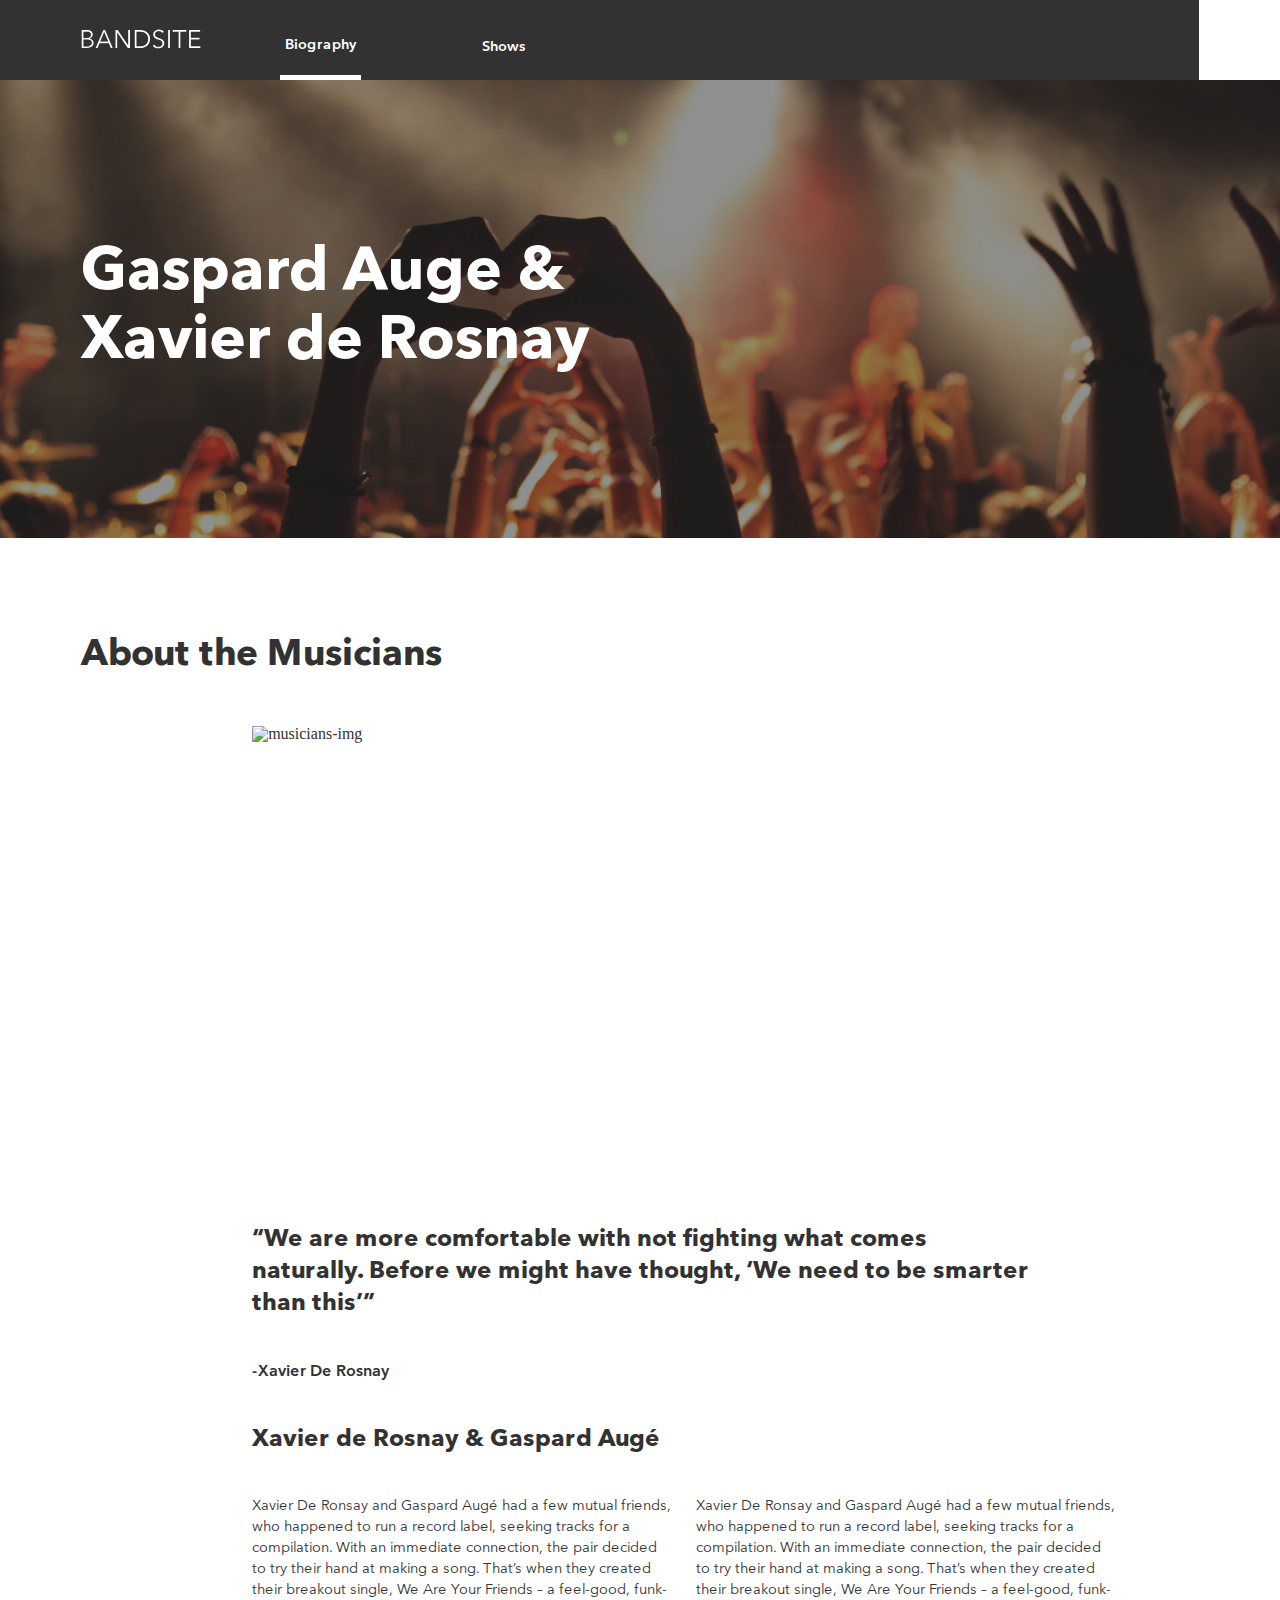
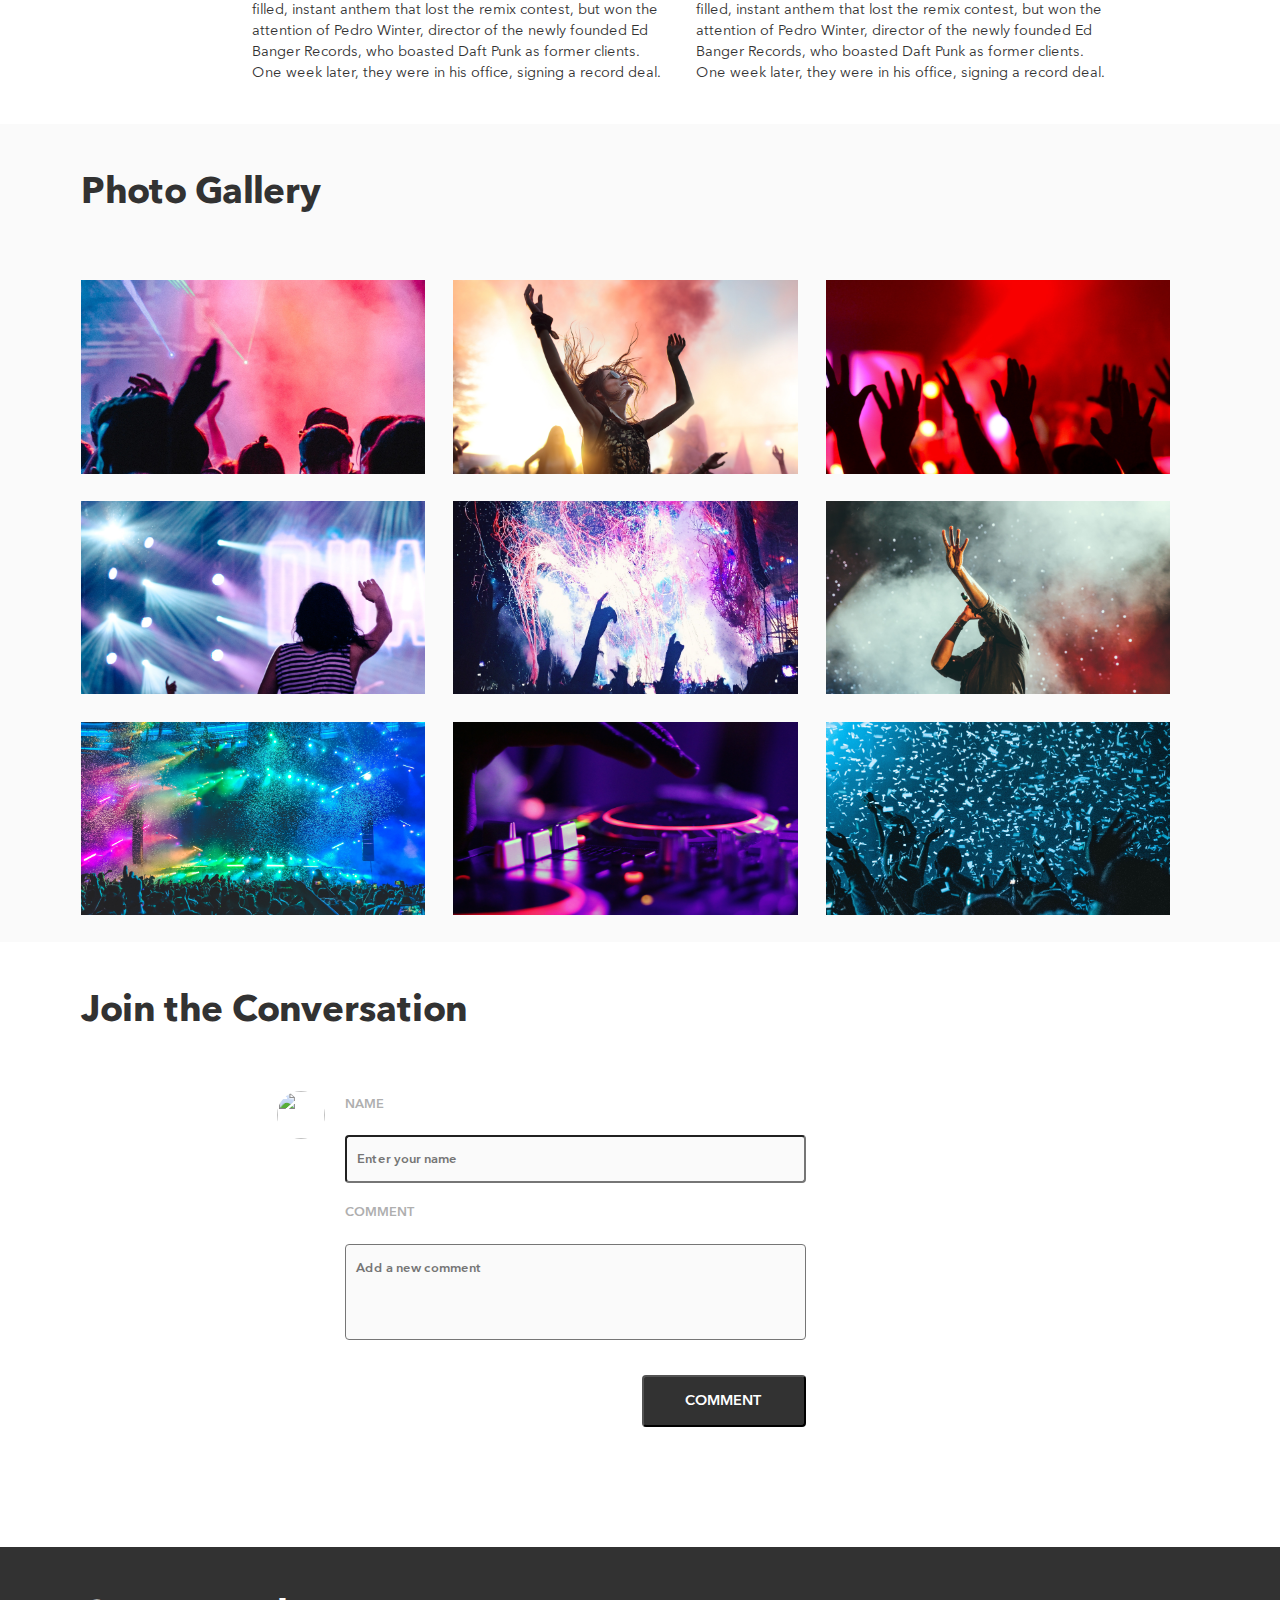
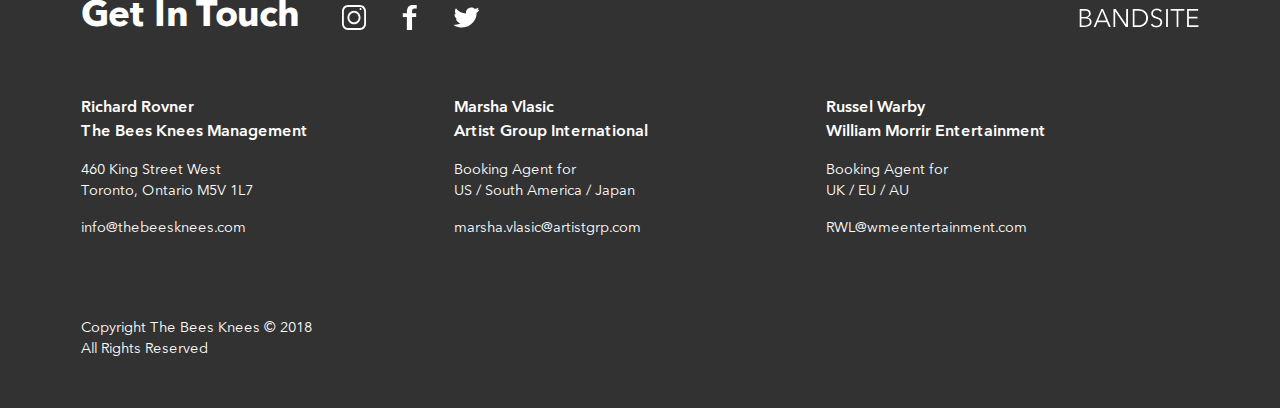
==== commit 1178a692: "unused variable brainfixblue removed as requested" ====
--- a/sprint-three/index.html
+++ b/sprint-three/index.html
@@ -17,7 +17,7 @@
 
             <div class="main-nav__trademark">
                 <a href="./index.html" class="">
-                    <img src="./assets/logos/Logo-bandsite.png" class="logo-bandsite" alt="logo-bandsite">
+                    <img src="./assets/logos/Logo-bandsite.svg" class="logo-bandsite" alt="logo-bandsite">
                 </a>
             </div>
             <ul class="main-nav__list">
@@ -38,9 +38,9 @@
     <body>
         <main>
             <!------------------------------------------- HERO CONTAINER SECTION-------------------------------------------------->
-            <section class="hero-container hero-container__mobile-size-biography  hero-container--scale">
-                <div class="hero-container__box hero-container__box--mobile-box-size-biography">
-                    <h1 class="hero-container__text hero-container__text--mobile-font-size-biography"> Gaspard Auge & Xavier de Rosnay</h1>
+            <section class="hero-container hero-container__mobile-size-biography  hero-container--sizing hero-container--scale">
+                <div class="hero-container__box hero-container__box--mobile-box-size-biography hero-container__box--tablet-box-size-biography hero-container__box--desktop-box-size-biography">
+                    <h1 class="hero-container__text hero-container__text--font-size-biography"> Gaspard Auge & Xavier de Rosnay</h1>
                 </div>
             </section>
 
@@ -88,27 +88,26 @@
             </main>
             <!-------------------------------------------  COMMENTS SECTION ------------------------------------------------>
 
-            <article class="article">
-                <div class="article__header">Join the Conversation</div>
-                <div class="article__wrap">
-                    <div class="feed__binding">
-                        <form id="feed" class="feed" value="feed">
+            <article class="form">
+                <div class="form__header">Join the Conversation</div>
+                <div class="form__wrap">
+                    <div class="form__binding">
+                        <form class="form__feed" id="feed" value="feed">
 
+                            <img class="form__avi" src=" https://www.sbdems.org/wp-content/uploads/2020/08/facebook-female-profile-icon-67.png">
 
-                            <img src=" https://www.sbdems.org/wp-content/uploads/2020/08/facebook-female-profile-icon-67.png" class="feed__avi">
+                            <div class=form__boxes>
+                                <label class="form__tag" for="name">NAME</label>
 
-                            <div class=feed__boxes>
-                                <label for="name" class="feed__tag">NAME</label>
-
-                                <input id="name" class="feed__alias-field" type="text" name="name" placeholder="Enter your name" />
-                                <label for="comment" data-domain="Add a new comment" class="feed__tag">COMMENT</label>
-                                <textarea id="comment" class="feed__note-field" type="text" comment="comment" placeholder="Add a new comment"></textarea>
-                                <button type="submit" class="feed__button"> COMMENT</button>
+                                <input class="form__alias-field" id="name" type="text" name="name" placeholder="Enter your name" />
+                                <label class="form__tag" for="comment" data-domain="Add a new comment">COMMENT</label>
+                                <textarea class="form__note-field" id="comment" type="text" name=comment comment="comment" placeholder="Add a new comment"></textarea>
+                                <button class="form__button" type="submit"> COMMENT</button>
                             </div>
 
                         </form>
                     </div>
-                    <div class="repository" id="repository" name="repository"></div>
+                    <div class="form__repository" id="repository" name="repository"></div>
                 </div>
             </article>
 
@@ -124,7 +123,7 @@
                                 <img class="footer__network-icon footer__network-icon--margin" src="./assets/icons/SVG/Icon-twitter.svg" alt="Instagram">
                             </div>
                         </div>
-                        <a href="./index.html" class="footer__trademark"><img src="assets/logos/Logo-bandsite.png" class="footer__img"></a>
+                        <a href="./index.html" class="footer__trademark"><img src="assets/logos/Logo-bandsite.svg" class="footer__img"></a>
                     </div>
 
                     <!--------------------------------------------------------------FOOTER CARD-------------------------------------------------------------->
@@ -173,8 +172,6 @@
 
             </footer>
 
-
-
         </main>
     </body>
 
--- a/sprint-three/styles/main.css
+++ b/sprint-three/styles/main.css
@@ -79,13 +79,15 @@
   src: url("../assets/fonts/AvenirNextLTPro-Bold.woff") format("woff"), url("../assets/fonts/AvenirNextLTPro-Bold.woff2") format("woff2");
   font-weight: 700;
 }
-/*********************************RESPONSIVE-HEADINGS**h1-h6**************************************/
 /*************************************H1 HERO HEADING************************************/
 /*****************************************H1-Main-heading****************************/
+/*********************************************H1 MAIN HEADER RESPONSIVE****************/
 /*********************H2 - Header subheader for mobile*********************/
+/****************************************H2 HEADER RESPONSIVE*********************/
 /*******************************H3 - Subheader for Tablet and Desktop*************/
 /********************H4 Paragraph & Comments*******************************/
 /********************************h4-lists-and-contacts-information**************/
+/************************************H4 Responsive*******************************/
 /********************************P-Paragraph****************************/
 /*******************************************H5-Labels***********************/
 /************************************VARIABLES******************************************/
@@ -99,95 +101,62 @@
   justify-content: space-between;
   align-items: center;
   color: #AFAFAF;
-  width: 100%;
-  min-height: 25vw;
-  max-height: 10.4vw;
-  padding: 0 5vw 0 5vw;
+  min-height: 80px;
+  max-height: 25vw;
 }
 @media (min-width: 768px) {
   .main-nav {
-    padding: 0 3.1vw 0 3.1vw;
-  }
-}
-@media (min-width: 1280px) {
-  .main-nav {
-    padding: 0 6.3vw 0 6.3vw;
-  }
-}
-@media (min-width: 768px) {
-  .main-nav {
+    width: calc(100% - 5.0vw);
+    padding: 0 0 0 5vw;
     flex-direction: row;
-    min-height: 10.4vw;
-    max-height: 6.3vw;
+    min-height: 80px;
+    max-height: 80px;
     justify-content: flex-start;
     align-items: center;
   }
 }
-@media (min-width: 1280px) {
+@media (min-width: 768px) and (min-width: 768px) {
   .main-nav {
-    min-height: 6.3vw;
-    max-height: 6.3vw;
+    width: calc(100% - 3.1vw);
+  }
+}
+@media (min-width: 768px) and (min-width: 1280px) {
+  .main-nav {
+    width: calc(100% - 12.6vw);
+  }
+}
+@media (min-width: 768px) and (min-width: 768px) {
+  .main-nav {
+    padding: 0 0 0 3.1vw;
+  }
+}
+@media (min-width: 768px) and (min-width: 1280px) {
+  .main-nav {
+    padding: 0 0 0 6.3vw;
+  }
+}
+@media (min-width: 1280px) {
+  .main-nav {
+    min-height: 80px;
+    max-height: 80px;
   }
 }
 .main-nav__trademark {
   margin: 5vw 0 0;
-  min-width: 37.5vw;
-  min-height: 7.5vw;
-  max-width: 15.6vw;
-  max-height: 3.1vw;
+}
+.main-nav__trademark img {
+  width: 120px;
+  height: 24px;
+}
+@media (min-width: 768px) {
+  .main-nav__trademark img {
+    width: 120px;
+    height: 24px;
+  }
 }
 @media (min-width: 768px) {
   .main-nav__trademark {
-    min-width: 15.6vw;
-    min-height: 3.1vw;
-    min-width: 15.6vw;
-    min-height: 3.1vw;
-  }
-}
-@media (min-width: 1280px) {
-  .main-nav__trademark {
-    min-width: 9.4vw;
-    min-height: 1.9vw;
-    max-width: 9.4vw;
-    max-height: 1.9vw;
-  }
-}
-.main-nav__trademark img {
-  min-width: 37.5vw;
-  min-height: 7.5vw;
-  max-width: 15.6vw;
-  max-height: 3.1vw;
-}
-@media (min-width: 768px) {
-  .main-nav__trademark img {
-    min-width: 15.6vw;
-    min-height: 3.1vw;
-    min-width: 15.6vw;
-    min-height: 3.1vw;
-  }
-}
-@media (min-width: 1280px) {
-  .main-nav__trademark img {
-    min-width: 9.4vw;
-    min-height: 1.9vw;
-    max-width: 9.4vw;
-    max-height: 1.9vw;
-  }
-}
-@media (min-width: 768px) {
-  .main-nav__trademark {
-    padding: 0 5vw 0 5vw;
     margin: 2.1vw 7.3vw 2.1vw 0;
-  }
-}
-@media (min-width: 768px) and (min-width: 768px) {
-  .main-nav__trademark {
-    padding: 0 3.1vw 0 3.1vw;
-  }
-}
-@media (min-width: 768px) and (min-width: 1280px) {
-  .main-nav__trademark {
-    padding: 0 6.3vw 0 6.3vw;
   }
 }
 @media (min-width: 1280px) {
@@ -219,25 +188,22 @@
   display: flex;
   justify-content: center;
   width: 50%;
-  padding: 0 0 3.8vw 0;
 }
 @media (min-width: 768px) {
   .main-nav__item {
     align-items: center;
     width: 10.4vw;
-    padding: 3.6vw 0;
     margin: 0 7.3vw 0 0;
   }
 }
 @media (min-width: 1280px) {
   .main-nav__item {
     width: 6.3vw;
-    padding: 2.2vw 0;
     margin: 0 4.4vw 0 0;
   }
 }
 .main-nav__item--active {
-  border-bottom: solid 1.6vw #FFFF;
+  border-bottom: solid 0.8vw #FFFF;
 }
 @media (min-width: 768px) {
   .main-nav__item--active {
@@ -252,10 +218,11 @@
 .main-nav__link {
   color: #323232;
   font-family: AvenirNextLTProRegular;
-  font-size: 4.1vw;
-  line-height: 5.6vw;
+  font-size: 0.8rem;
+  line-height: 1.1rem;
   font-family: AvenirNextLTProDemi;
   color: #FFFF;
+  padding: 0px 0 5px 0;
   text-decoration: none;
   color: #AFAFAF;
   text-decoration: none;
@@ -263,14 +230,37 @@
 }
 @media (min-width: 768px) {
   .main-nav__link {
-    font-size: 1.82vw;
-    line-height: 2.6vw;
+    font-size: 0.9rem;
+    line-height: 1.3rem;
   }
 }
 @media (min-width: 1280px) {
   .main-nav__link {
-    font-size: 1.1vw;
-    line-height: 1.6vw;
+    font-size: 0.9rem;
+    line-height: 1.3rem;
+  }
+}
+@media (min-width: 768px) {
+  .main-nav__link {
+    color: #323232;
+    font-family: AvenirNextLTProRegular;
+    font-size: 0.8rem;
+    line-height: 1.1rem;
+    font-family: AvenirNextLTProDemi;
+    color: #FFFF;
+    padding: 35px 0 20px 0;
+  }
+}
+@media (min-width: 768px) and (min-width: 768px) {
+  .main-nav__link {
+    font-size: 0.9rem;
+    line-height: 1.3rem;
+  }
+}
+@media (min-width: 768px) and (min-width: 1280px) {
+  .main-nav__link {
+    font-size: 0.9rem;
+    line-height: 1.3rem;
   }
 }
 .main-nav__link:hover {
@@ -279,21 +269,43 @@
 .main-nav__link--active {
   color: #323232;
   font-family: AvenirNextLTProRegular;
-  font-size: 4.1vw;
-  line-height: 5.6vw;
+  font-size: 0.8rem;
+  line-height: 1.1rem;
   font-family: AvenirNextLTProDemi;
   color: #FFFF;
 }
 @media (min-width: 768px) {
   .main-nav__link--active {
-    font-size: 1.82vw;
-    line-height: 2.6vw;
+    font-size: 0.9rem;
+    line-height: 1.3rem;
   }
 }
 @media (min-width: 1280px) {
   .main-nav__link--active {
-    font-size: 1.1vw;
-    line-height: 1.6vw;
+    font-size: 0.9rem;
+    line-height: 1.3rem;
+  }
+}
+@media (min-width: 768px) {
+  .main-nav__link--active {
+    color: #323232;
+    font-family: AvenirNextLTProRegular;
+    font-size: 0.8rem;
+    line-height: 1.1rem;
+    font-family: AvenirNextLTProDemi;
+    color: #FFFF;
+  }
+}
+@media (min-width: 768px) and (min-width: 768px) {
+  .main-nav__link--active {
+    font-size: 0.9rem;
+    line-height: 1.3rem;
+  }
+}
+@media (min-width: 768px) and (min-width: 1280px) {
+  .main-nav__link--active {
+    font-size: 0.9rem;
+    line-height: 1.3rem;
   }
 }
 
@@ -327,6 +339,10 @@
     min-height: 670px;
     max-height: 52.3vw;
   }
+  .hero-container--sizing {
+    min-height: 400px;
+    max-height: 52.1vw;
+  }
 }
 @media (min-width: 1280px) {
   .hero-container {
@@ -355,35 +371,47 @@
     padding: 0 6.3vw 0 6.3vw;
   }
 }
+.hero-container__box--mobile-box-size-biography {
+  min-width: 210px;
+  max-width: 27.3vw;
+}
 .hero-container__box--mobile-box-size-shows {
   min-width: 288px;
   max-width: 90vw;
 }
-.hero-container__box--mobile-box-size-biography {
-  min-width: 224px;
-  max-width: 70vw;
-}
 @media (min-width: 768px) {
   .hero-container__box {
     margin: 6rem 0;
-    min-width: 564px;
-    max-width: 73.4vw;
+  }
+  .hero-container__box--tablet-box-size-biography {
+    min-width: 510px;
+    max-width: 39.8vw;
+  }
+  .hero-container__box--tablet-box-size-shows {
+    min-width: 569px;
+    max-width: 74.1vw;
   }
 }
 @media (min-width: 1280px) {
   .hero-container__box {
     margin: 10rem 0;
+  }
+  .hero-container__box--desktop-box-size-biography {
+    min-width: 528px;
+    max-width: 41.3vw;
+  }
+  .hero-container__box--desktop-box-size-shows {
     min-width: 568px;
-    max-width: 43.1vw;
+    max-width: 30.8vw;
   }
 }
 .hero-container__title {
+  margin: 0 0 48px 0;
   font-size: 4.4vw;
   line-height: 6.9vw;
   font-family: AvenirNextLTProDemi;
   color: #323232;
   color: #FFFF;
-  margin: 0 0 0rem 0;
 }
 @media (min-width: 768px) {
   .hero-container__title {
@@ -400,65 +428,122 @@
 }
 @media (min-width: 768px) {
   .hero-container__title {
-    margin: 0 0 0rem 0;
+    font-size: 0.9rem;
+    line-height: 1.4rem;
+    font-family: AvenirNextLTProDemi;
+    color: #323232;
+    color: #FFFF;
+  }
+}
+@media (min-width: 768px) and (min-width: 768px) {
+  .hero-container__title {
+    font-size: 1.5rem;
+    line-height: 2;
+    font-family: AvenirNextLTProBold;
+  }
+}
+@media (min-width: 768px) and (min-width: 1280px) {
+  .hero-container__title {
+    font-size: 1.5rem;
+    line-height: 2rem;
   }
 }
 .hero-container__text {
   z-index: 1;
 }
-.hero-container__text--mobile-font-size-shows {
+.hero-container__text--font-size-shows {
   font-family: AvenirNextLTProBold;
   font-size: 11vw;
   line-height: 13.8vw;
 }
 @media (min-width: 768px) {
-  .hero-container__text--mobile-font-size-shows {
+  .hero-container__text--font-size-shows {
     font-size: 4.7vw;
     line-height: 5.7vw;
   }
 }
 @media (min-width: 1280px) {
-  .hero-container__text--mobile-font-size-shows {
+  .hero-container__text--font-size-shows {
     font-size: 2.8vw;
     line-height: 3.4vw;
   }
 }
-.hero-container__text--mobile-font-size-biography {
-  font-family: AvenirNextLTProBold;
-  font-size: 7.5vw;
-  line-height: 10vw;
-  color: #FFFF;
-}
-@media (min-width: 768px) {
-  .hero-container__text--mobile-font-size-biography {
-    font-size: 4.7vw;
-    line-height: 5.7vw;
-  }
-}
-@media (min-width: 1280px) {
-  .hero-container__text--mobile-font-size-biography {
-    font-size: 2.8vw;
-    line-height: 3.4vw;
-  }
-}
-@media (min-width: 768px) {
-  .hero-container__text {
+@media (min-width: 768px) {
+  .hero-container__text--font-size-shows {
     font-family: AvenirNextLTProBold;
     color: #FFFF;
-    font-size: 18.8vw;
-    line-height: 21.3vw;
+    font-size: 3.8rem;
+    line-height: 4.3rem;
   }
 }
 @media (min-width: 768px) and (min-width: 768px) {
-  .hero-container__text {
-    font-size: 7.8vw;
-    line-height: 8.9vw;
+  .hero-container__text--font-size-shows {
+    font-size: 3.8rem;
+    line-height: 4.3rem;
   }
 }
 @media (min-width: 768px) and (min-width: 1280px) {
-  .hero-container__text {
-    font-size: 4.7vw;
-    line-height: 5.3vw;
+  .hero-container__text--font-size-shows {
+    font-size: 3.8rem;
+    line-height: 4.3rem;
+  }
+}
+@media (min-width: 1280px) {
+  .hero-container__text--font-size-shows {
+    font-family: AvenirNextLTProBold;
+    color: #FFFF;
+    font-size: 3.8rem;
+    line-height: 4.3rem;
+  }
+}
+@media (min-width: 1280px) and (min-width: 768px) {
+  .hero-container__text--font-size-shows {
+    font-size: 3.8rem;
+    line-height: 4.3rem;
+  }
+}
+@media (min-width: 1280px) and (min-width: 1280px) {
+  .hero-container__text--font-size-shows {
+    font-size: 3.8rem;
+    line-height: 4.3rem;
+  }
+}
+.hero-container__text--font-size-biography {
+  font-family: AvenirNextLTProBold;
+  font-size: 1.5rem;
+  line-height: 2rem;
+  color: #FFFF;
+}
+@media (min-width: 768px) {
+  .hero-container__text--font-size-biography {
+    font-size: 2.3rem;
+    line-height: 2.8rem;
+  }
+}
+@media (min-width: 1280px) {
+  .hero-container__text--font-size-biography {
+    font-size: 2.3rem;
+    line-height: 2.8rem;
+  }
+}
+@media (min-width: 768px) {
+  .hero-container__text--font-size-biography {
+    font-family: AvenirNextLTProBold;
+    color: #FFFF;
+    font-size: 3.8rem;
+    line-height: 4.3rem;
+  }
+}
+@media (min-width: 768px) and (min-width: 768px) {
+  .hero-container__text--font-size-biography {
+    font-size: 3.8rem;
+    line-height: 4.3rem;
+  }
+}
+@media (min-width: 768px) and (min-width: 1280px) {
+  .hero-container__text--font-size-biography {
+    font-size: 3.8rem;
+    line-height: 4.3rem;
   }
 }
 .hero-container__soundcloud {
@@ -467,10 +552,8 @@
   z-index: 1;
   align-self: flex-end;
   margin: 0 0 20vw 0;
-  min-width: 90vw;
-  min-height: 30vw;
-  max-width: 90vw;
-  max-height: 30vw;
+  width: 90vw;
+  height: 30vw;
 }
 @media (min-width: 768px) {
   .hero-container__soundcloud {
@@ -485,21 +568,17 @@
 @media (min-width: 768px) {
   .hero-container__soundcloud {
     margin: 0 0 6.3vw 0;
-    min-width: 436px;
-    min-height: 146px;
-    max-width: 56.8vw;
-    max-height: 19vw;
+    width: 436px;
+    height: 146px;
   }
 }
 @media (min-width: 1280px) {
   .hero-container__soundcloud {
     padding: 0;
-    margin: 0 0 14.7rem 0;
+    margin: 0 0 17.7rem 0;
     position: relative;
-    min-width: 436px;
-    min-height: 146px;
-    max-width: 34.1vw;
-    max-height: 11.4vw;
+    height: 146px;
+    width: 436px;
   }
 }
 
@@ -509,74 +588,74 @@
   color: #323232;
   display: flex;
   flex-direction: column;
-  padding: 0 1rem;
+  padding: 0 5vw 0 5vw;
 }
 @media (min-width: 768px) {
   .about-section {
-    padding: 0 1.5rem;
+    padding: 0 3.1vw 0 3.1vw;
+  }
+}
+@media (min-width: 1280px) {
+  .about-section {
+    padding: 0 6.3vw 0 6.3vw;
   }
 }
 .about-section__title {
-  margin: 3rem 0;
+  margin: 2rem 0;
   font-family: AvenirNextLTProBold;
-  font-size: 7.5vw;
-  line-height: 10vw;
+  font-size: 1.5rem;
+  line-height: 2rem;
   color: #FFFF;
   color: #323232;
 }
 @media (min-width: 768px) {
   .about-section__title {
-    font-size: 4.7vw;
-    line-height: 5.7vw;
+    font-size: 2.3rem;
+    line-height: 2.8rem;
   }
 }
 @media (min-width: 1280px) {
   .about-section__title {
-    font-size: 2.8vw;
-    line-height: 3.4vw;
+    font-size: 2.3rem;
+    line-height: 2.8rem;
   }
 }
 @media (min-width: 768px) {
   .about-section__title {
+    margin: 3rem 0;
     font-family: AvenirNextLTProBold;
-    font-size: 11vw;
-    line-height: 13.8vw;
+    font-size: 2.3rem;
+    line-height: 2.8rem;
   }
 }
 @media (min-width: 768px) and (min-width: 768px) {
   .about-section__title {
-    font-size: 4.7vw;
-    line-height: 5.7vw;
+    font-size: 2.3rem;
+    line-height: 2.8rem;
   }
 }
 @media (min-width: 768px) and (min-width: 1280px) {
   .about-section__title {
-    font-size: 2.8vw;
-    line-height: 3.4vw;
-  }
-}
-@media (min-width: 1280px) {
-  .about-section__title {
-    padding: 0 0 0 5rem;
+    font-size: 2.3rem;
+    line-height: 2.8rem;
   }
 }
 @media (min-width: 1280px) {
   .about-section__content {
-    padding: 0 0 0 10.8rem;
+    padding: 0 0 0 13.4vw;
   }
 }
 .about-section__img {
   display: flex;
   justify-content: center;
   margin: 0px 0 1.5rem;
-  min-width: 90vw;
-  min-height: 45vw;
+  width: 90vw;
+  height: 45vw;
   max-width: 90vw;
   max-height: 45vw;
 }
 @media (min-width: 768px) {
   .about-section__img {
-    margin: 0 0 0 0;
     min-width: 720px;
     min-height: 362px;
     max-width: 116.7vw;
@@ -585,7 +664,6 @@
 }
 @media (min-width: 1280px) {
   .about-section__img {
-    margin: 0 0 0 0;
     min-width: 896px;
     min-height: 450px;
     max-width: 70vw;
@@ -599,8 +677,8 @@
      object-fit: cover;
 }
 .about-section__quote {
-  font-size: 4.4vw;
-  line-height: 6.9vw;
+  font-size: 0.9rem;
+  line-height: 1.4rem;
   font-family: AvenirNextLTProDemi;
   color: #323232;
   margin: 0 0 2rem 0;
@@ -609,15 +687,15 @@
 }
 @media (min-width: 768px) {
   .about-section__quote {
-    font-size: 3.1vw;
-    line-height: 4.2vw;
+    font-size: 1.5rem;
+    line-height: 2;
     font-family: AvenirNextLTProBold;
   }
 }
 @media (min-width: 1280px) {
   .about-section__quote {
-    font-size: 1.9vw;
-    line-height: 2.5vw;
+    font-size: 1.5rem;
+    line-height: 2rem;
   }
 }
 @media (min-width: 768px) {
@@ -637,36 +715,36 @@
 .about-section__name {
   font-family: AvenirNextLTProRegular;
   color: #323232;
-  font-size: 4.1vw;
-  line-height: 5.6vw;
+  font-size: 0.8rem;
+  line-height: 1.1rem;
   margin: 0 0 2.5rem 0;
-  font-size: 5vw;
-  line-height: 7.5vw;
+  font-size: 1rem;
+  line-height: 1.5rem;
   font-family: AvenirNextLTProDemi;
   color: #323232;
 }
 @media (min-width: 768px) {
   .about-section__name {
-    font-size: 1.8vw;
-    line-height: 1.9vw;
+    font-size: 0.9rem;
+    line-height: 1.4rem;
   }
 }
 @media (min-width: 1280px) {
   .about-section__name {
-    font-size: 1.1vw;
-    line-height: 1.7vw;
+    font-size: 0.9rem;
+    line-height: 1.4rem;
   }
 }
 @media (min-width: 768px) {
   .about-section__name {
-    font-size: 2.1vw;
-    line-height: 3.1vw;
+    font-size: 1rem;
+    line-height: 1.5rem;
   }
 }
 @media (min-width: 1280px) {
   .about-section__name {
-    font-size: 1.3vw;
-    line-height: 1.9vw;
+    font-size: 1rem;
+    line-height: 1.5rem;
   }
 }
 @media (min-width: 768px) {
@@ -680,23 +758,23 @@
   }
 }
 .about-section__names {
-  font-size: 4.4vw;
-  line-height: 6.9vw;
+  font-size: 0.9rem;
+  line-height: 1.4rem;
   font-family: AvenirNextLTProDemi;
   color: #323232;
   margin: 0 0 1.5rem 0;
 }
 @media (min-width: 768px) {
   .about-section__names {
-    font-size: 3.1vw;
-    line-height: 4.2vw;
+    font-size: 1.5rem;
+    line-height: 2;
     font-family: AvenirNextLTProBold;
   }
 }
 @media (min-width: 1280px) {
   .about-section__names {
-    font-size: 1.9vw;
-    line-height: 2.5vw;
+    font-size: 1.5rem;
+    line-height: 2rem;
   }
 }
 @media (min-width: 768px) {
@@ -712,22 +790,22 @@
 .about-section__text {
   font-family: AvenirNextLTProRegular;
   color: #323232;
-  font-size: 4.1vw;
-  line-height: 5.6vw;
+  font-size: 0.8rem;
+  line-height: 1.1rem;
   display: inline-block;
   margin: 0 0 2.5rem;
 }
 @media (min-width: 768px) {
   .about-section__text {
-    font-size: 1.8vw;
-    line-height: 2.6vw;
+    font-size: 0.9rem;
+    line-height: 1.3rem;
     display: inline-block;
   }
 }
 @media (min-width: 1280px) {
   .about-section__text {
-    font-size: 1.1vw;
-    line-height: 1.6vw;
+    font-size: 0.9rem;
+    line-height: 1.3rem;
     display: inline-block;
   }
 }
@@ -778,8 +856,8 @@
   flex-wrap: wrap;
   background-color: #FAFAFA;
   margin: 0 0 0 0;
-  width: 100%;
   padding: 0 5vw 0 5vw;
+  width: calc(100% - 5.0vw);
 }
 @media (min-width: 768px) {
   .photo-gallery-section {
@@ -791,24 +869,34 @@
     padding: 0 6.3vw 0 6.3vw;
   }
 }
+@media (min-width: 768px) {
+  .photo-gallery-section {
+    width: calc(100% - 3.1vw);
+  }
+}
+@media (min-width: 1280px) {
+  .photo-gallery-section {
+    width: calc(100% - 12.6vw);
+  }
+}
 .photo-gallery-section__title {
   font-family: AvenirNextLTProBold;
-  font-size: 7.5vw;
-  line-height: 10vw;
+  font-size: 1.5rem;
+  line-height: 2rem;
   color: #FFFF;
   color: #323232;
   margin: 2rem 0 1.5rem;
 }
 @media (min-width: 768px) {
   .photo-gallery-section__title {
-    font-size: 4.7vw;
-    line-height: 5.7vw;
+    font-size: 2.3rem;
+    line-height: 2.8rem;
   }
 }
 @media (min-width: 1280px) {
   .photo-gallery-section__title {
-    font-size: 2.8vw;
-    line-height: 3.4vw;
+    font-size: 2.3rem;
+    line-height: 2.8rem;
   }
 }
 @media (min-width: 768px) {
@@ -835,7 +923,6 @@
 @media (min-width: 1280px) {
   .photo-gallery-section__photo {
     min-width: 344px;
-    min-height: 193px;
     max-width: 26.9vw;
     max-height: 15.1vw;
     margin: 0px 1.9vw 1.9vw 0px;
@@ -849,34 +936,35 @@
 }
 
 /************************************COMMENTS FEED SECTION************************************/
-.article {
+.form {
   padding: 0 5vw 0 5vw;
   background-color: #FFFF;
 }
 @media (min-width: 768px) {
-  .article {
+  .form {
     padding: 0 3.1vw 0 3.1vw;
   }
 }
 @media (min-width: 1280px) {
-  .article {
+  .form {
     padding: 0 6.3vw 0 6.3vw;
   }
 }
 @media (min-width: 768px) {
-  .article {
-    width: 528px;
-  }
-}
-@media (min-width: 1280px) {
-  .article {
-    width: 528px;
-  }
-}
-.article__header {
+  .form {
+    min-width: 68.8vw;
+    max-width: 41.3vw;
+  }
+}
+@media (min-width: 1280px) {
+  .form {
+    max-width: 41.3vw;
+  }
+}
+.form__header {
   font-family: AvenirNextLTProBold;
-  font-size: 7.5vw;
-  line-height: 10vw;
+  font-size: 1.5rem;
+  line-height: 2rem;
   color: #FFFF;
   color: #323232;
   min-width: 87.5vw;
@@ -885,183 +973,164 @@
   margin: 2rem 0 2.5rem 0;
 }
 @media (min-width: 768px) {
-  .article__header {
-    font-size: 4.7vw;
-    line-height: 5.7vw;
-  }
-}
-@media (min-width: 1280px) {
-  .article__header {
-    font-size: 2.8vw;
-    line-height: 3.4vw;
-  }
-}
-@media (min-width: 768px) {
-  .article__header {
+  .form__header {
+    font-size: 2.3rem;
+    line-height: 2.8rem;
+  }
+}
+@media (min-width: 1280px) {
+  .form__header {
+    font-size: 2.3rem;
+    line-height: 2.8rem;
+  }
+}
+@media (min-width: 768px) {
+  .form__header {
     margin: 3rem 0rem 3.5rem 0;
     padding-right: 0;
   }
 }
-@media (min-width: 1280px) {
-  .article__header {
-    margin: 3rem 0 3.5rem 0;
-    padding-right: 0;
-  }
-}
-@media (min-width: 768px) {
-  .article__wrap {
-    margin-left: 100px;
-  }
-}
-@media (min-width: 1280px) {
-  .article__wrap {
-    margin-left: 196px;
-  }
-}
-.article__binding {
+@media (min-width: 768px) {
+  .form__wrap {
+    margin: 0 13vw 0 13vw;
+  }
+}
+@media (min-width: 1280px) {
+  .form__wrap {
+    margin: 0 196px 0 196px;
+  }
+}
+.form__binding {
   padding: 0 0 2rem;
 }
-.article .feed {
+.form__feed {
   padding: 0 0 2rem;
   display: flex;
   justify-content: space-between;
   width: 100%;
 }
-.article .feed__avi {
+.form__avi {
+  width: 3rem;
   height: 3rem;
-  width: 3rem;
   border-radius: 33.3px;
+  margin: 0 5vw 0 0;
   position: relative;
 }
-.article .feed__boxes {
-  display: flex;
-  flex-direction: column;
-  width: calc(100% - 68px);
+@media (min-width: 768px) {
+  .form__avi {
+    margin: 0 2.1vw 0 0;
+  }
+}
+@media (min-width: 1280px) {
+  .form__avi {
+    margin: 0 1.3vw 0 0;
+  }
+}
+.form__boxes {
   padding: 0 0px 0 0px;
-  min-width: 70vw;
-  max-width: 460px;
-}
-@media (min-width: 768px) {
-  .article .feed__boxes {
-    margin: 0 0 0 0;
-    min-width: 224px;
-    max-width: 460px;
-  }
-}
-@media (min-width: 1280px) {
-  .article .feed__boxes {
-    margin: 0 0 0 0;
-  }
-}
-.article .feed input:focus,
-.article .feed select:focus,
-.article .feed textarea:focus,
-.article .feed button:focus {
+}
+.form input:focus,
+.form select:focus,
+.form textarea:focus,
+.form button:focus {
   outline: #323232;
   border-width: 0.2rem;
 }
-.article .feed__tag {
-  padding: 0 0 0 0;
+.form__tag {
   box-sizing: border-box;
-  font-size: 3.8vw;
-  line-height: 6.3vw;
+  font-size: 0.8rem;
+  line-height: 1.3rem;
   font-family: AvenirNextLTProRegular;
   color: #AFAFAF;
 }
 @media (min-width: 768px) {
-  .article .feed__tag {
-    font-size: 1.6vw;
-    line-height: 2.6vw;
+  .form__tag {
+    font-size: 0.8rem;
+    line-height: 1.3rem;
     font-family: AvenirNextLTProDemi;
   }
 }
 @media (min-width: 1280px) {
-  .article .feed__tag {
-    font-size: 0.9vw;
-    line-height: 1.6vw;
-  }
-}
-.article .feed__tag, .article .feed__alias-field, .article .feed__note-field {
+  .form__tag {
+    font-size: 0.8rem;
+    line-height: 1.8rem;
+  }
+}
+.form__tag, .form__alias-field, .form__note-field {
   padding: 0 30vw 0 0;
 }
-.article .feed__alias-field {
+.form__alias-field {
+  background-color: #FAFAFA;
+  font-size: 0.8rem;
+  line-height: 1.3rem;
+  font-family: AvenirNextLTProRegular;
+  color: #AFAFAF;
   box-sizing: border-box;
-  font-size: 12px;
+  border-radius: 4px;
+  align-self: right;
+  margin: 1rem 0 1rem 0;
+  width: 70vw;
+  height: 10vw;
+  padding: 1px 0 0 10px;
+}
+@media (min-width: 768px) {
+  .form__alias-field {
+    font-size: 0.8rem;
+    line-height: 1.3rem;
+    font-family: AvenirNextLTProDemi;
+  }
+}
+@media (min-width: 1280px) {
+  .form__alias-field {
+    font-size: 0.8rem;
+    line-height: 1.8rem;
+  }
+}
+@media (min-width: 768px) {
+  .form__alias-field {
+    width: 28.8rem;
+    height: 3rem;
+  }
+}
+.form__note-field {
+  background-color: #FAFAFA;
+  font-size: 0.8rem;
+  line-height: 1.3rem;
+  font-family: AvenirNextLTProRegular;
   color: #AFAFAF;
-  margin: 1rem 0 1rem 0;
-  min-width: 70vw;
-  max-width: 460px;
-  min-height: 10vw;
-  max-height: 48px;
-  border-radius: 4px;
-  padding: 3px 0 0 10px;
-}
-@media (min-width: 768px) {
-  .article .feed__alias-field {
-    width: 28.75rem;
-    min-height: 48px;
-    max-height: 3.8vw;
-    min-width: 460px;
-    max-width: 35.9vw;
-  }
-}
-@media (min-width: 1280px) {
-  .article .feed__alias-field {
-    min-width: 460px;
-    max-width: 460px;
-    min-height: 48px;
-    min-height: 3.8vw;
-  }
-}
-.article .feed__note-field {
   box-sizing: border-box;
   border-radius: 0.25rem;
-  min-width: 70vw;
-  max-width: 460px;
-  min-height: 20vw;
-  max-height: 96px;
+  width: 70vw;
+  height: 20vw;
   margin: 1rem 0 1rem 0;
   resize: none;
-  color: #323232;
-  font-family: AvenirNextLTProRegular;
-  font-size: 4.1vw;
-  line-height: 5.6vw;
   padding: 10px 0 0 10px;
 }
 @media (min-width: 768px) {
-  .article .feed__note-field {
-    font-size: 1.82vw;
-    line-height: 2.6vw;
-  }
-}
-@media (min-width: 1280px) {
-  .article .feed__note-field {
-    font-size: 1.1vw;
-    line-height: 1.6vw;
-  }
-}
-@media (min-width: 768px) {
-  .article .feed__note-field {
-    min-width: 460px;
-    max-width: 35.9vw;
-    min-height: 96px;
-    max-height: 7.5vw;
-  }
-}
-@media (min-width: 1280px) {
-  .article .feed__note-field {
-    min-width: 460px;
-    max-width: 460px;
-    min-height: 96px;
-    max-height: 7.5vw;
-  }
-}
-.article .feed__button {
+  .form__note-field {
+    font-size: 0.8rem;
+    line-height: 1.3rem;
+    font-family: AvenirNextLTProDemi;
+  }
+}
+@media (min-width: 1280px) {
+  .form__note-field {
+    font-size: 0.8rem;
+    line-height: 1.8rem;
+  }
+}
+@media (min-width: 768px) {
+  .form__note-field {
+    width: 28.8rem;
+    height: 6rem;
+  }
+}
+.form__button {
   background-color: #323232;
   font-family: AvenirNextLTProRegular;
   color: #323232;
-  font-size: 4.1vw;
-  line-height: 5.6vw;
+  font-size: 0.8rem;
+  line-height: 1.1rem;
   color: #FFFF;
   font-family: AvenirNextLTProDemi;
   color: #FFFF;
@@ -1073,25 +1142,25 @@
   margin: 1rem 0 1rem 0px;
 }
 @media (min-width: 768px) {
-  .article .feed__button {
-    font-size: 1.8vw;
-    line-height: 1.9vw;
-  }
-}
-@media (min-width: 1280px) {
-  .article .feed__button {
-    font-size: 1.1vw;
-    line-height: 1.7vw;
-  }
-}
-.article .feed__button:hover {
-  background: black;
-}
-.article .feed__button:focus {
+  .form__button {
+    font-size: 0.9rem;
+    line-height: 1.4rem;
+  }
+}
+@media (min-width: 1280px) {
+  .form__button {
+    font-size: 0.9rem;
+    line-height: 1.4rem;
+  }
+}
+.form__button:hover {
+  background: #323232;
+}
+.form__button:focus {
   outline: none;
 }
 @media (min-width: 768px) {
-  .article .feed__button {
+  .form__button {
     min-width: unset;
     max-width: unset;
     min-height: unset;
@@ -1102,180 +1171,157 @@
   }
 }
 @media (min-width: 1280px) {
-  .article .feed__button {
+  .form__button {
     padding: 0;
     margin: 1rem 0 1rem 0;
   }
 }
 @media (min-width: 768px) {
-  .article .feed__button {
-    float: left;
+  .form__button {
+    float: right;
+  }
+}
+.form__repository {
+  display: flex;
+  flex-flow: row wrap;
+  margin: 1px 0rem 1rem 0;
+}
+@media (min-width: 768px) {
+  .form__repository {
+    margin: 0 124px 1.5rem 0;
+  }
+}
+@media (min-width: 1280px) {
+  .form__repository {
+    margin: 40px 264px 0 0;
+  }
+}
+.form__empty-container {
+  width: 90vw;
+  padding: 1.5rem 0rem 0;
+}
+@media (min-width: 768px) {
+  .form__empty-container {
+    width: 528px;
+    margin: 0 auto;
+    padding: 0rem 1rem 0;
+  }
+}
+.form__top-container {
+  display: flex;
+  padding-bottom: 1rem;
+}
+@media (min-width: 768px) {
+  .form__top-container {
+    margin: 0 0 0 0;
+  }
+}
+.form__top-right-container {
+  width: 62.5vw;
+  padding: 0 0 1.5rem 0;
+}
+@media (min-width: 768px) {
+  .form__top-right-container {
+    width: 27.8rem;
+  }
+}
+.form__top-right-left-container {
+  padding: 1.5rem 0 0.5rem 0;
+  display: flex;
+  width: 100%;
+}
+.form__border {
+  background: #E1E1E1;
+  width: 100%;
+  height: 1px;
+}
+.form__avi {
+  margin: 0 1.3rem 0 0;
+  height: 3rem;
+  width: 3rem;
+  border-radius: 33.33px;
+}
+.form__name {
+  width: 140px;
+  font-family: AvenirNextLTProRegular;
+  color: #323232;
+  font-size: 0.8rem;
+  line-height: 1.1rem;
+  font-family: AvenirNextLTProBold;
+}
+@media (min-width: 768px) {
+  .form__name {
+    font-size: 0.9rem;
+    line-height: 1.4rem;
+  }
+}
+@media (min-width: 1280px) {
+  .form__name {
+    font-size: 0.9rem;
+    line-height: 1.4rem;
+  }
+}
+@media (min-width: 768px) {
+  .form__name {
+    line-height: none;
+    height: 1rem;
+  }
+}
+.form__time {
+  height: 1rem;
+  width: 132px;
+  color: #323232;
+  font-family: AvenirNextLTProRegular;
+  font-size: 0.8rem;
+  line-height: 1.1rem;
+}
+@media (min-width: 768px) {
+  .form__time {
+    font-size: 0.9rem;
+    line-height: 1.3rem;
+  }
+}
+@media (min-width: 1280px) {
+  .form__time {
+    font-size: 0.9rem;
+    line-height: 1.3rem;
+  }
+}
+@media (min-width: 768px) {
+  .form__time {
+    width: 132px;
+  }
+}
+.form__comment {
+  color: #323232;
+  font-family: AvenirNextLTProRegular;
+  font-size: 0.8rem;
+  line-height: 1.1rem;
+  width: 62.5vw;
+}
+@media (min-width: 768px) {
+  .form__comment {
+    font-size: 0.9rem;
+    line-height: 1.3rem;
+  }
+}
+@media (min-width: 1280px) {
+  .form__comment {
+    font-size: 0.9rem;
+    line-height: 1.3rem;
+  }
+}
+@media (min-width: 768px) {
+  .form__comment {
+    width: 444px;
   }
 }
 
 /*****************************************CARD FEED SECTION***********************************/
-.repository {
-  display: flex;
-  flex-flow: row wrap;
-  min-width: 87.5vw;
-  max-width: 36.5vw;
-  margin: 0px 1rem 1.5rem 1rem;
-}
-@media (min-width: 768px) {
-  .repository {
-    min-width: 528px;
-    max-width: 41.3vw;
-    margin: 0 124px 1.5rem 0;
-  }
-}
-@media (min-width: 1280px) {
-  .repository {
-    margin: 40px 264px 0 0;
-  }
-}
-.repository__empty-container {
-  width: 100%;
-  padding: 1.5rem 1rem 0;
-}
-@media (min-width: 768px) {
-  .repository__empty-container {
-    max-width: 528px;
-    margin: 0 auto;
-    padding: 0rem 1rem 0;
-  }
-}
-.repository__top-container {
-  display: flex;
-  justify-content: space-between;
-  padding-bottom: 1rem;
-}
-@media (min-width: 768px) {
-  .repository__top-container {
-    margin: 0 0 0 0;
-  }
-}
-.repository__top-right-container {
-  min-width: 240px;
-  max-width: 75vw;
-  padding: 0 0 1.5rem 1rem;
-}
-@media (min-width: 768px) {
-  .repository__top-right-container {
-    min-width: 476px;
-    max-width: 476px;
-    padding: 0px 0px 1.5rem 1rem;
-  }
-}
-.repository__top-right-left-container {
-  padding: 24px 0 8px 0;
-  display: flex;
-  justify-content: space-between;
-  width: 100%;
-}
-.repository__border {
-  background: #E1E1E1;
-  width: 100%;
-  min-height: 0.3vw;
-  max-height: 0.13vw;
-}
-@media (min-width: 768px) {
-  .repository__border {
-    min-height: 0.13vw;
-    max-height: 0.1vw;
-  }
-}
-@media (min-width: 1280px) {
-  .repository__border {
-    min-height: 0.1vw;
-    max-height: 0.1vw;
-  }
-}
-.repository__avi {
-  height: 3rem;
-  width: 3rem;
-  border-radius: 30px;
-}
-.repository__name {
-  min-width: 43.8vw;
-  max-width: 18.1vw;
-  font-family: AvenirNextLTProRegular;
-  color: #323232;
-  font-size: 4.1vw;
-  line-height: 5.6vw;
-  font-family: AvenirNextLTProBold;
-}
-@media (min-width: 768px) {
-  .repository__name {
-    font-size: 1.8vw;
-    line-height: 1.9vw;
-  }
-}
-@media (min-width: 1280px) {
-  .repository__name {
-    font-size: 1.1vw;
-    line-height: 1.7vw;
-  }
-}
-@media (min-width: 768px) {
-  .repository__name {
-    min-width: 140px;
-    max-width: 18.1vw;
-    line-height: none;
-    height: 1rem;
-  }
-}
-@media (min-width: 1280px) {
-  .repository__name {
-    min-width: 140px;
-    max-width: 140px;
-    line-height: none;
-    height: 1rem;
-  }
-}
-.repository__time {
-  height: 1rem;
-  width: 9rem;
-  color: #323232;
-  font-family: AvenirNextLTProRegular;
-  font-size: 4.1vw;
-  line-height: 5.6vw;
-}
-@media (min-width: 768px) {
-  .repository__time {
-    font-size: 1.82vw;
-    line-height: 2.6vw;
-  }
-}
-@media (min-width: 1280px) {
-  .repository__time {
-    font-size: 1.1vw;
-    line-height: 1.6vw;
-  }
-}
-.repository__comment {
-  color: #323232;
-  font-family: AvenirNextLTProRegular;
-  font-size: 4.1vw;
-  line-height: 5.6vw;
-}
-@media (min-width: 768px) {
-  .repository__comment {
-    font-size: 1.82vw;
-    line-height: 2.6vw;
-  }
-}
-@media (min-width: 1280px) {
-  .repository__comment {
-    font-size: 1.1vw;
-    line-height: 1.6vw;
-  }
-}
-
 /************************************FOOTER BANNER************************************/
 .footer {
   background-color: #323232;
   padding: 0 5vw 0 5vw;
-  color: #FFFF;
 }
 @media (min-width: 768px) {
   .footer {
@@ -1297,12 +1343,12 @@
 .footer__banner {
   align-items: center;
   display: flex;
+  justify-content: space-between;
   width: 100%;
-  justify-content: space-between;
 }
 @media (min-width: 768px) {
   .footer__banner {
-    margin: 0 0 56px 0;
+    margin: 0 0 3.5rem 0;
   }
 }
 @media (min-width: 768px) {
@@ -1311,11 +1357,10 @@
   }
 }
 .footer__title {
-  margin: 1rem 0 0 0;
+  color: #FFFF;
   font-family: AvenirNextLTProBold;
   font-size: 7.5vw;
   line-height: 10vw;
-  color: #FFFF;
 }
 @media (min-width: 768px) {
   .footer__title {
@@ -1331,7 +1376,23 @@
 }
 @media (min-width: 768px) {
   .footer__title {
+    font-family: AvenirNextLTProBold;
+    font-size: 1.5rem;
+    line-height: 2rem;
+    color: #FFFF;
     width: 52.1vw;
+  }
+}
+@media (min-width: 768px) and (min-width: 768px) {
+  .footer__title {
+    font-size: 2.3rem;
+    line-height: 2.8rem;
+  }
+}
+@media (min-width: 768px) and (min-width: 1280px) {
+  .footer__title {
+    font-size: 2.3rem;
+    line-height: 2.8rem;
   }
 }
 @media (min-width: 1280px) {
@@ -1340,25 +1401,17 @@
   }
 }
 .footer__network-partition {
-  width: 80%;
-  margin: 56px 0;
+  width: 79%;
+  margin: 2rem 0;
 }
 @media (min-width: 768px) {
   .footer__network-partition {
     margin: 0;
-    width: 80%;
-  }
-}
-@media (min-width: 1280px) {
-  .footer__network-partition {
-    width: 80%;
   }
 }
 .footer__network-icon {
-  min-width: 5vw;
-  min-height: 5vw;
-  max-width: 5vw;
-  max-height: 5vw;
+  width: 5vw;
+  height: 5vw;
 }
 @media (min-width: 768px) {
   .footer__network-icon {
@@ -1381,47 +1434,15 @@
 }
 .footer__trademark {
   display: none;
-  min-width: 37.5vw;
-  min-height: 7.5vw;
-  max-width: 15.6vw;
-  max-height: 3.1vw;
-}
-@media (min-width: 768px) {
-  .footer__trademark {
-    min-width: 15.6vw;
-    min-height: 3.1vw;
-    min-width: 15.6vw;
-    min-height: 3.1vw;
-  }
-}
-@media (min-width: 1280px) {
-  .footer__trademark {
-    min-width: 9.4vw;
-    min-height: 1.9vw;
-    max-width: 9.4vw;
-    max-height: 1.9vw;
-  }
 }
 .footer__trademark img {
-  min-width: 37.5vw;
-  min-height: 7.5vw;
-  max-width: 15.6vw;
-  max-height: 3.1vw;
+  width: 120px;
+  height: 24px;
 }
 @media (min-width: 768px) {
   .footer__trademark img {
-    min-width: 15.6vw;
-    min-height: 3.1vw;
-    min-width: 15.6vw;
-    min-height: 3.1vw;
-  }
-}
-@media (min-width: 1280px) {
-  .footer__trademark img {
-    min-width: 9.4vw;
-    min-height: 1.9vw;
-    max-width: 9.4vw;
-    max-height: 1.9vw;
+    width: 120px;
+    height: 24px;
   }
 }
 @media (min-width: 768px) {
@@ -1443,7 +1464,7 @@
   }
 }
 .footer__partition-card {
-  margin-bottom: 16px;
+  margin: 0 0 1rem 0;
   width: 100%;
 }
 @media (min-width: 768px) {
@@ -1454,29 +1475,29 @@
 .footer__partition-top {
   color: #323232;
   font-family: AvenirNextLTProRegular;
-  font-size: 4.1vw;
-  line-height: 5.6vw;
+  font-size: 0.8rem;
+  line-height: 1.1rem;
   font-family: AvenirNextLTProBold;
   color: #FFFF;
-  margin-bottom: 16px;
+  margin: 0 0 1rem 0;
   width: 100%;
 }
 @media (min-width: 768px) {
   .footer__partition-top {
-    font-size: 1.82vw;
-    line-height: 2.6vw;
+    font-size: 0.9rem;
+    line-height: 1.3rem;
   }
 }
 @media (min-width: 1280px) {
   .footer__partition-top {
-    font-size: 1.1vw;
-    line-height: 1.6vw;
+    font-size: 0.9rem;
+    line-height: 1.3rem;
   }
 }
 @media (min-width: 768px) {
   .footer__partition-top {
-    font-size: 5vw;
-    line-height: 7.5vw;
+    font-size: 1rem;
+    line-height: 1.5rem;
     font-family: AvenirNextLTProDemi;
     color: #323232;
     color: #FFFF;
@@ -1484,74 +1505,74 @@
 }
 @media (min-width: 768px) and (min-width: 768px) {
   .footer__partition-top {
-    font-size: 2.1vw;
-    line-height: 3.1vw;
+    font-size: 1rem;
+    line-height: 1.5rem;
   }
 }
 @media (min-width: 768px) and (min-width: 1280px) {
   .footer__partition-top {
-    font-size: 1.3vw;
-    line-height: 1.9vw;
+    font-size: 1rem;
+    line-height: 1.5rem;
   }
 }
 .footer__partition-bottom {
-  margin-bottom: 16px;
+  margin: 0 0 1rem 0;
   width: 100%;
   color: #323232;
   font-family: AvenirNextLTProRegular;
-  font-size: 4.1vw;
-  line-height: 5.6vw;
+  font-size: 0.8rem;
+  line-height: 1.1rem;
   color: #FFFF;
 }
 @media (min-width: 768px) {
   .footer__partition-bottom {
-    font-size: 1.82vw;
-    line-height: 2.6vw;
+    font-size: 0.9rem;
+    line-height: 1.3rem;
   }
 }
 @media (min-width: 1280px) {
   .footer__partition-bottom {
-    font-size: 1.1vw;
-    line-height: 1.6vw;
+    font-size: 0.9rem;
+    line-height: 1.3rem;
   }
 }
 .footer__partition-base {
   color: #323232;
   font-family: AvenirNextLTProRegular;
-  font-size: 4.1vw;
-  line-height: 5.6vw;
+  font-size: 0.8rem;
+  line-height: 1.1rem;
   color: #FFFF;
 }
 @media (min-width: 768px) {
   .footer__partition-base {
-    font-size: 1.82vw;
-    line-height: 2.6vw;
+    font-size: 0.9rem;
+    line-height: 1.3rem;
   }
 }
 @media (min-width: 1280px) {
   .footer__partition-base {
-    font-size: 1.1vw;
-    line-height: 1.6vw;
+    font-size: 0.9rem;
+    line-height: 1.3rem;
   }
 }
 .footer__partition-base-last {
   color: #323232;
   font-family: AvenirNextLTProRegular;
-  font-size: 4.1vw;
-  line-height: 5.6vw;
+  font-size: 0.8rem;
+  line-height: 1.1rem;
   color: #FFFF;
-  padding: 0 0 48px 0;
+  padding: 0 0 3rem 0;
 }
 @media (min-width: 768px) {
   .footer__partition-base-last {
-    font-size: 1.82vw;
-    line-height: 2.6vw;
+    font-size: 0.9rem;
+    line-height: 1.3rem;
   }
 }
 @media (min-width: 1280px) {
   .footer__partition-base-last {
-    font-size: 1.1vw;
-    line-height: 1.6vw;
+    font-size: 0.9rem;
+    line-height: 1.3rem;
   }
 }
 
